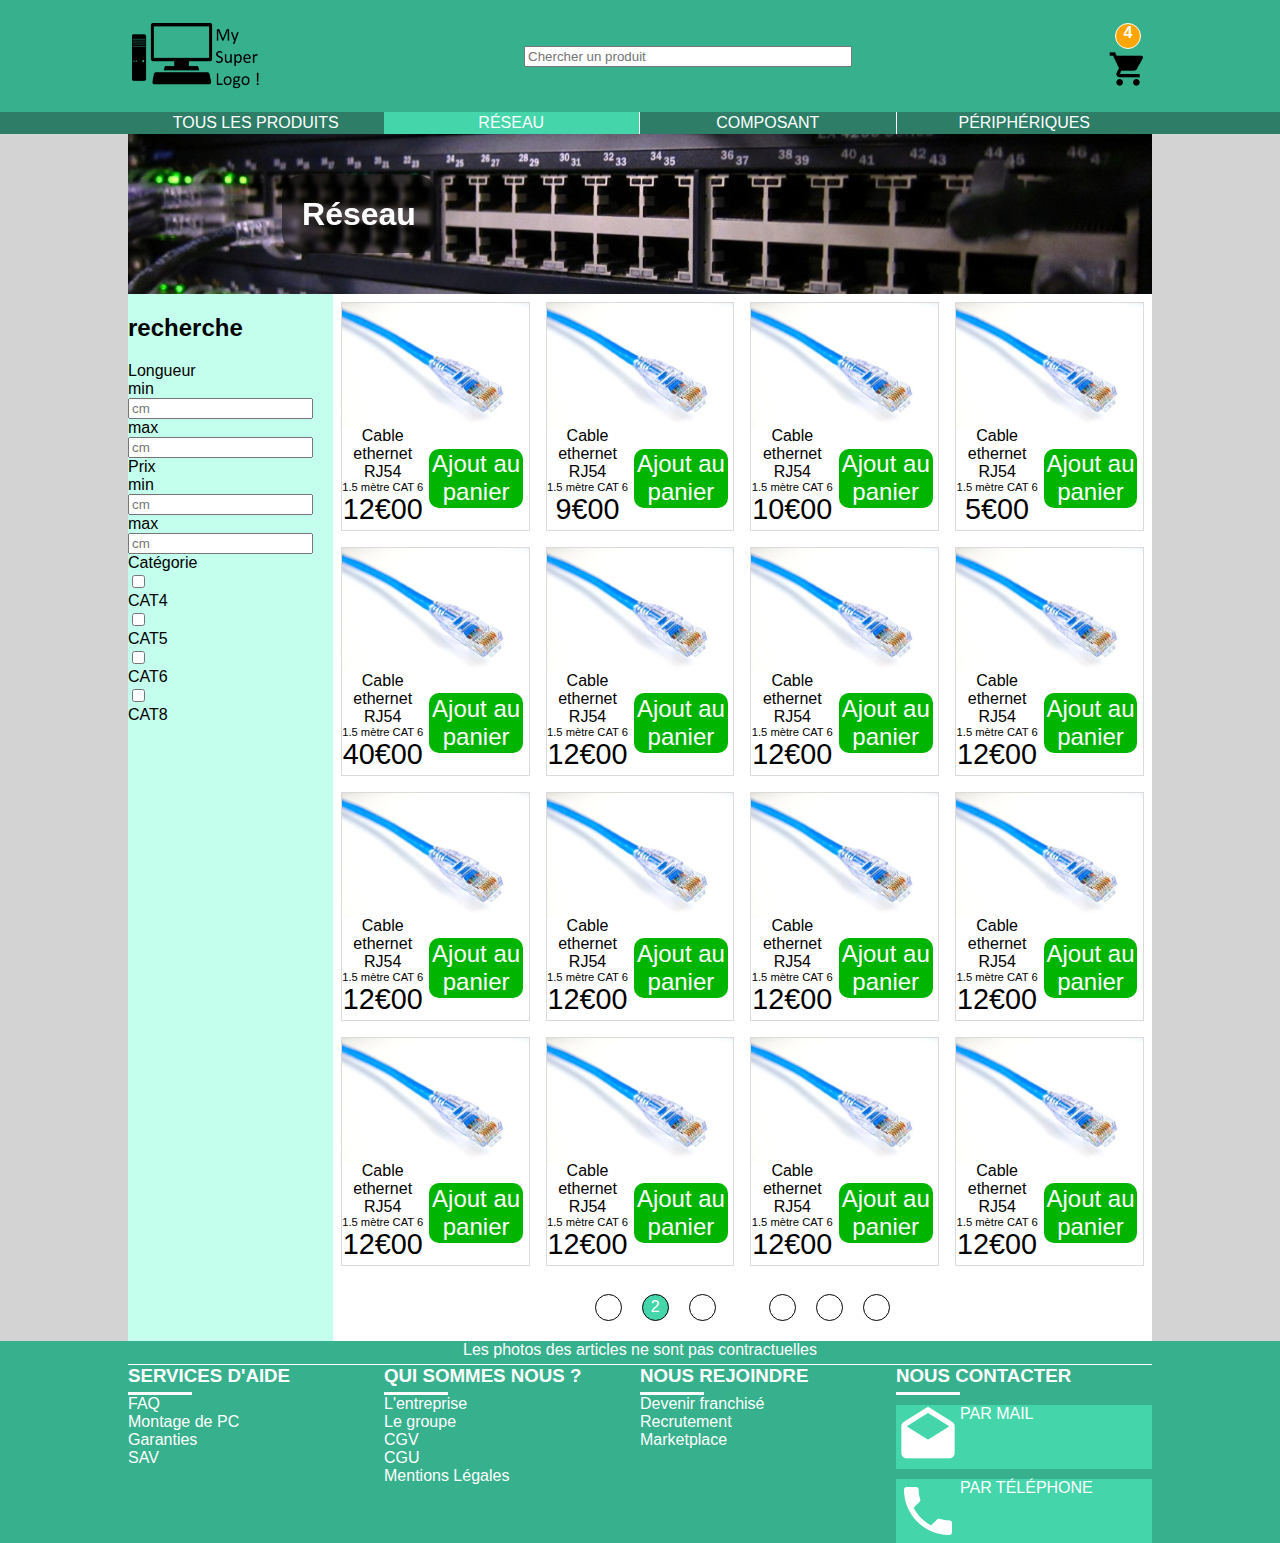
==== index.html @ 3518c0c9 "Rename page.html to index.html" ====
<!DOCTYPE html>
<html>
    <head>
        <meta charset="utf-8">
        <title>ahhhhhhhh</title>
        <link rel="stylesheet" href="main.css">
    </head>
    <body>
        <header>
            <img src="medias/images/myLogo.png" alt="le_logo" class="logo">
            <form>
                <input type="text" placeholder="Chercher un produit" class="recherche">
            </form>
            <section class="panier">
                <p class="nb_achat">4</p>
                <img src="medias/images/cart.png" alt="le_panier" class="img_panier">
            </section>
            
        </header>
        <nav>
            <ul>
                <li><a href="?">TOUS LES PRODUITS</a></li>
                <li id="active"><a href="#" >RÉSEAU</a></li>
                <li class="barre"><a href="?">COMPOSANT</a></li>
                <li><a href="?">PÉRIPHÉRIQUES</a></li>
            </ul>
        </nav>
        <section class="produit">
            <article class="presentation">
                <h1 class="titre">Réseau</h1>
            </article>
            <article class="principal">
                <section class="filtre">
                    <form>
                        <h2>recherche</h2>
                        <label for="longueur">Longueur</label>
                        <label for="longueurmin">min</label>
                        <input type="text" placeholder="cm">
                        <label for="longueurmax">max</label>
                        <input type="text" placeholder="cm">
                        <label for="Prix">Prix</label>
                        <label for="Prixmin">min</label>
                        <input type="text" placeholder="cm">
                        <label for="Prixmax">max</label>
                        <input type="text" placeholder="cm">
            
                        <label for="categorie">Catégorie</label>
                        <label for="CAT4"><input type="checkbox">CAT4</label>
                        <label for="CAT5"><input type="checkbox">CAT5</label>
                        <label for="CAT6"><input type="checkbox">CAT6</label>
                        <label for="CAT8"><input type="checkbox">CAT8</label>
                    </form> 
                </section>
                <section class="tableau">
                    <article class="row_article">
                        <section>
                            <article>
                                <img src="medias/images/ethernet.jpg" alt="cable">
                                
                            </article>
                            <article>
                                <section>
                                    <p class="nom">Cable ethernet RJ54</p>
                                    <p class="cara">1.5 mètre CAT 6</p>
                                    <p class="prix">12€00</p>
                                </section>
                                <button>Ajout au panier</button>
                            </article>
                        </section>
                        <section>
                            <article>
                                <img src="medias/images/ethernet.jpg" alt="cable">
                                
                            </article>
                            <article>
                                <section>
                                    <p class="nom">Cable ethernet RJ54</p>
                                    <p class="cara">1.5 mètre CAT 6</p>
                                    <p class="prix">9€00</p>
                                </section>
                                <button>Ajout au panier</button>
                            </article>
                        </section>
                        <section>
                            <article>
                                <img src="medias/images/ethernet.jpg" alt="cable">
                                
                            </article>
                            <article>
                                <section>
                                    <p class="nom">Cable ethernet RJ54</p>
                                    <p class="cara">1.5 mètre CAT 6</p>
                                    <p class="prix">10€00</p>
                                </section>
                                <button>Ajout au panier</button>
                            </article>
                        </section>
                        <section>
                            <article>
                                <img src="medias/images/ethernet.jpg" alt="cable">
                                
                            </article>
                            <article>
                                <section>
                                    <p class="nom">Cable ethernet RJ54</p>
                                    <p class="cara">1.5 mètre CAT 6</p>
                                    <p class="prix">5€00</p>
                                </section>
                                <button>Ajout au panier</button>
                            </article>
                        </section> 
                    </article>
                    <article class="row_article">
                        <section>
                            <article>
                                <img src="medias/images/ethernet.jpg" alt="cable">
                                
                            </article>
                            <article>
                                <section>
                                    <p class="nom">Cable ethernet RJ54</p>
                                    <p class="cara">1.5 mètre CAT 6</p>
                                    <p class="prix">40€00</p>
                                </section>
                                <button>Ajout au panier</button>
                            </article>
                        </section>
                        <section>
                            <article>
                                <img src="medias/images/ethernet.jpg" alt="cable">
                                
                            </article>
                            <article>
                                <section>
                                    <p class="nom">Cable ethernet RJ54</p>
                                    <p class="cara">1.5 mètre CAT 6</p>
                                    <p class="prix">12€00</p>
                                </section>
                                <button>Ajout au panier</button>
                            </article>
                        </section>
                        <section>
                            <article>
                                <img src="medias/images/ethernet.jpg" alt="cable">
                                
                            </article>
                            <article>
                                <section>
                                    <p class="nom">Cable ethernet RJ54</p>
                                    <p class="cara">1.5 mètre CAT 6</p>
                                    <p class="prix">12€00</p>
                                </section>
                                <button>Ajout au panier</button>
                            </article>
                        </section>
                        <section>
                            <article>
                                <img src="medias/images/ethernet.jpg" alt="cable">
                                
                            </article>
                            <article>
                                <section>
                                    <p class="nom">Cable ethernet RJ54</p>
                                    <p class="cara">1.5 mètre CAT 6</p>
                                    <p class="prix">12€00</p>
                                </section>
                                <button>Ajout au panier</button>
                            </article>
                        </section> 
                    </article>
                        <article class="row_article">
                            <section>
                                <article>
                                    <img src="medias/images/ethernet.jpg" alt="cable">
                                    
                                </article>
                                <article>
                                    <section>
                                        <p class="nom">Cable ethernet RJ54</p>
                                        <p class="cara">1.5 mètre CAT 6</p>
                                        <p class="prix">12€00</p>
                                    </section>
                                    <button>Ajout au panier</button>
                                </article>
                            </section>
                            <section>
                                <article>
                                    <img src="medias/images/ethernet.jpg" alt="cable">
                                    
                                </article>
                                <article>
                                    <section>
                                        <p class="nom">Cable ethernet RJ54</p>
                                        <p class="cara">1.5 mètre CAT 6</p>
                                        <p class="prix">12€00</p>
                                    </section>
                                    <button>Ajout au panier</button>
                                </article>
                            </section>
                            <section>
                                <article>
                                    <img src="medias/images/ethernet.jpg" alt="cable">
                                    
                                </article>
                                <article>
                                    <section>
                                        <p class="nom">Cable ethernet RJ54</p>
                                        <p class="cara">1.5 mètre CAT 6</p>
                                        <p class="prix">12€00</p>
                                    </section>
                                    <button>Ajout au panier</button>
                                </article>
                            </section>
                            <section>
                                <article>
                                    <img src="medias/images/ethernet.jpg" alt="cable">
                                    
                                </article>
                                <article>
                                    <section>
                                        <p class="nom">Cable ethernet RJ54</p>
                                        <p class="cara">1.5 mètre CAT 6</p>
                                        <p class="prix">12€00</p>
                                    </section>
                                    <button>Ajout au panier</button>
                                </article>
                            </section> 
                        </article>
                        <article class="row_article">
                            <section>
                                <article>
                                    <img src="medias/images/ethernet.jpg" alt="cable">
                                    
                                </article>
                                <article>
                                    <section>
                                        <p class="nom">Cable ethernet RJ54</p>
                                        <p class="cara">1.5 mètre CAT 6</p>
                                        <p class="prix">12€00</p>
                                    </section>
                                    <button>Ajout au panier</button>
                                </article>
                            </section>
                            <section>
                                <article>
                                    <img src="medias/images/ethernet.jpg" alt="cable">
                                    
                                </article>
                                <article>
                                    <section>
                                        <p class="nom">Cable ethernet RJ54</p>
                                        <p class="cara">1.5 mètre CAT 6</p>
                                        <p class="prix">12€00</p>
                                    </section>
                                    <button>Ajout au panier</button>
                                </article>
                            </section>
                            <section>
                                <article>
                                    <img src="medias/images/ethernet.jpg" alt="cable">
                                    
                                </article>
                                <article>
                                    <section>
                                        <p class="nom">Cable ethernet RJ54</p>
                                        <p class="cara">1.5 mètre CAT 6</p>
                                        <p class="prix">12€00</p>
                                    </section>
                                    <button>Ajout au panier</button>
                                </article>
                            </section>
                            <section>
                                <article>
                                    <img src="medias/images/ethernet.jpg" alt="cable">
                                    
                                </article>
                                <article>
                                    <section>
                                        <p class="nom">Cable ethernet RJ54</p>
                                        <p class="cara">1.5 mètre CAT 6</p>
                                        <p class="prix">12€00</p>
                                    </section>
                                    <button>Ajout au panier</button>
                                </article>
                            </section> 
                        </article>
                        <article class="page">
                            <section>
                                <a href="?">&lt;</a>
                                <a href="?" class="num">1</a>
                                <a href="?" id="active" class="num">2</a>
                                <a href="?" class="num">3</a>
                                <a href="?">...</a>
                                <a href="?" class="num">14</a>
                                <a href="?" class="num">15</a>
                                <a href="?" class="num">16</a>
                                <a href="?">&gt;</a>
                            </section>
                        </article>
                </section>
            </article>
        </section>
        <footer>
            <p>Les photos des articles ne sont pas contractuelles</p>
            <article class="footer">
                <section class="footer_nav">
                    <h3>SERVICES D'AIDE</h3>
                <article>
                   <p>FAQ</p>
                    <p>Montage de PC</p>
                    <p>Garanties</p>
                    <p>SAV</p>
                </article>
                </section>
                <section class="footer_nav">
                    <h3>QUI SOMMES NOUS ?</h3>
                <article>
                    <p>L'entreprise</p>
                    <p>Le groupe</p>
                    <p>CGV</p>
                    <p>CGU</p>
                    <p>Mentions Légales</p>
                
                </article>
                </section>
                <section class="footer_nav">
                    <h3>NOUS REJOINDRE</h3>
                <article>
                    <p>Devenir franchisé</p>
                    <p>Recrutement</p>
                    <p>Marketplace</p>
    
                </article>
                </section>
                <section class="footer_nav">
                    <h3>NOUS CONTACTER</h3>
                    <article class="contact">
                        <a href="mailto:!@gmail.com">
                            <section>
                                <img src="medias/images/email-open.png" alt="mail"><p>PAR MAIL</p>
                            </section></a>
                        <a href="tel:">
                            <section>
                                <img src="medias/images/phone.png" alt="tel"><p>PAR TÉLÉPHONE</p>
                            </section>
                        </a>
                    </article>
                </section>
            </article>
        </footer>
    </body>
        
</html>
---- main.css ----
body{
    background-color: #d3d3d3;
    margin: 0%;
    font-family: -apple-system, BlinkMacSystemFont, 'Segoe UI', Roboto, Oxygen, Ubuntu, Cantarell, 'Open Sans', 'Helvetica Neue', sans-serif;
}

header{
    background-color: #37b08d;
    display: flex;
    justify-content: space-around;
    align-items: center;
    height: 7em;
}

.logo{
    width: 10%;
}

.recherche{
    width: 100%;
}

form{
    width:25%;
}

.nb_achat{
    text-align: center;
    margin: 0;
    font-weight: bold;
    color: white;
    padding:0;
    height: 1.5em;
    width: 1.5em;
    border: 0.1em solid  white;
    border-radius: 50% ;
    background-color: #fea500;
}

.img_panier{
    width: 100%;
}

.panier{
    display: flex;
    align-items: center;
    flex-direction: column;
    width: 2.5em;
}

nav{
    width: 100%;
    background-color:#2e7d67 ;
    display: flex;
    justify-content: center;
}
nav > ul{
    width:80% ;
    background-color:#2e7d67 ;
    display: flex;
    justify-content:space-around;
    margin: 0;
    list-style: none;

}

ul{
    padding: 0;
}

ul li{
    padding: 0.2%;
    width:25%;
    text-align: center;
}
ul li a{
    text-decoration: none;
    color: white;
}
#active{
    background-color:#44d5aa;
    color: white;
}


.produit{
    margin-left: 10%;
    margin-right: 10%;
    background-color: white;
}

.presentation{
    background-image: url(medias/images/network.jpg);
    width: 100%;
    height:10em;
    display: flex;
    align-items: center;
    background-size: cover;
}

.titre{
    display: flex;
    background-color:rgba(0, 0, 0, 0.5);   
    backdrop-filter: blur(2px);
    color: white;
    font-size: 2em;
    margin: 0;
    margin-left: 15%;
    padding: 2%;
    border-radius: 20px;
}

.filtre{
    display: flex;
    align-items: flex-start;
    flex-direction: column;
    background-color: #c4ffed;
    width: 25%;
}

.principal{
    display: flex;
    justify-content: flex-start;
}

table{
    width: 100%;
}


footer{
    display: flex;
    flex-direction: column;
    background-color: #37b08d;
    padding-left: 10%;
    padding-right: 10%;
    color: white;
}

footer>p{
    display: flex;
    flex-direction: column;
    align-items: center;
}
footer>p::after{
    content: " ";
    display: inline-block;
    width: 100%;
    padding-top: 5px;
    border-bottom: 1px solid white;
}

.footer{
    display: flex;
    flex-direction: row;
    justify-content: space-around;
}

.footer_nav{
    display: flex;
    flex-direction: column;
    width: 25%;
}

.contact{
    display: flex;
    flex-direction: column;
    width: 100%;
}

.contact img{
    display: flex;
    flex-direction: row;
    width: 25%;
    
}

h3{
    margin: 0;
}

section.footer_nav > h3::after{
    content: " ";
    display: block;
    width: 25%;
    padding-top: 5px;
    border-bottom: 3px solid white;
}


.contact a{
    display: flex;
    flex-direction: row;
    align-items: center;
    margin-top: 10px;
}

button{
    background-color: #00b500;
    color: white;
    border: transparent;
    padding: 0;
    border-radius: 10px;
    font-size: 1.5em;
    padding: 1%;
    margin: 3%;
}

.tableau{
    width: 100%;
    display: flex;
    flex-direction: column;
}

.row_article{
    width: 100%;
    display: flex;
    flex-direction: row;
}

.row_article img{
    width: 100%;
}

article.row_article > section{
    border: 1px solid #dbdbda;
    margin: 0.5em;
}

p{
    margin: 0;
}

.prix{
    font-size: 1.8em;
    margin: 0px;
    margin-bottom: 5%;
}

article.row_article section{
    display: flex;
    flex-direction: column;
}

article.row_article section article{
    display: flex;
    flex-direction: row;
    text-align: center;
    justify-content: center;
    align-items: center;
}

article.row_article form{
    display: flex;
    justify-items: center;
    align-items: center;
}

.cara{
    font-size: 0.7em;
}

.nom{
    font-size: 1em;
}

.page{
    display: flex;
    justify-content: center;
    margin: 10px;
}

.page section{
    display: flex;
    flex-direction: row;
    justify-content: center;
    width: 50%;
}

.page section a{
    margin: 10px;
}

.num{
    display: flex;
    justify-content: center;
    align-items: center;
    border: 1px solid black;
    border-radius: 100px;
    height: 25px;
    width: 25px;
}

a:link{
    text-decoration: none;
    color: white;
}

.barre{
    border-right: 1px solid white;
    border-left: 1px solid white;
}

a section{
    display: flex;
    flex-direction: row;
    background-color: #44d5aa;
}
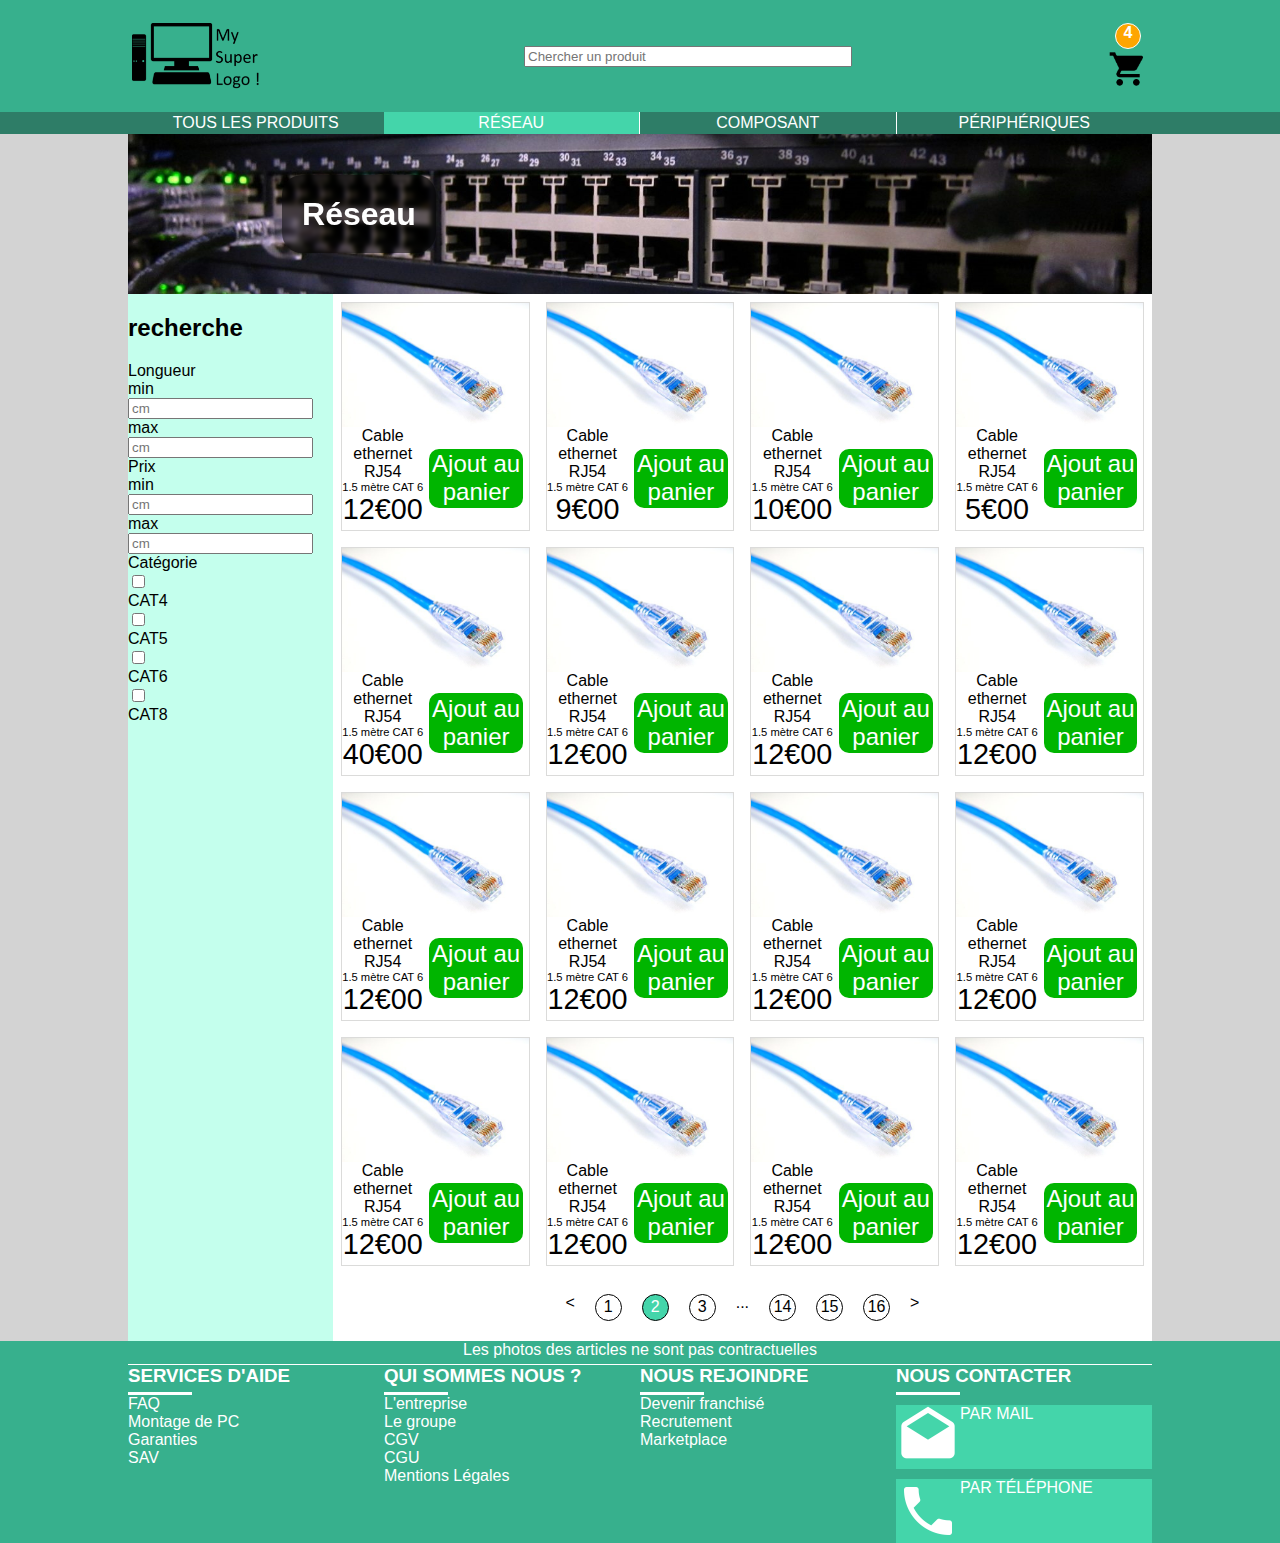
==== commit e8aa7ce5: "quatrième commit  changement de nom pour la page html et bonne couleur sur certain élément du text" ====
--- a/index.html
+++ b/index.html
@@ -350,4 +350,4 @@
         </footer>
     </body>
         
-</html>
+</html>--- a/main.css
+++ b/main.css
@@ -291,11 +291,6 @@
     width: 25px;
 }
 
-a:link{
-    text-decoration: none;
-    color: white;
-}
-
 .barre{
     border-right: 1px solid white;
     border-left: 1px solid white;
@@ -305,4 +300,22 @@
     display: flex;
     flex-direction: row;
     background-color: #44d5aa;
+}
+
+.contact{
+    color: white;
+    text-decoration: none;
+}
+
+.page a{
+    color: black;
+    text-decoration: none;
+}
+
+a{
+    text-decoration: none;
+}
+
+.footer_nav p{
+    color: white;
 }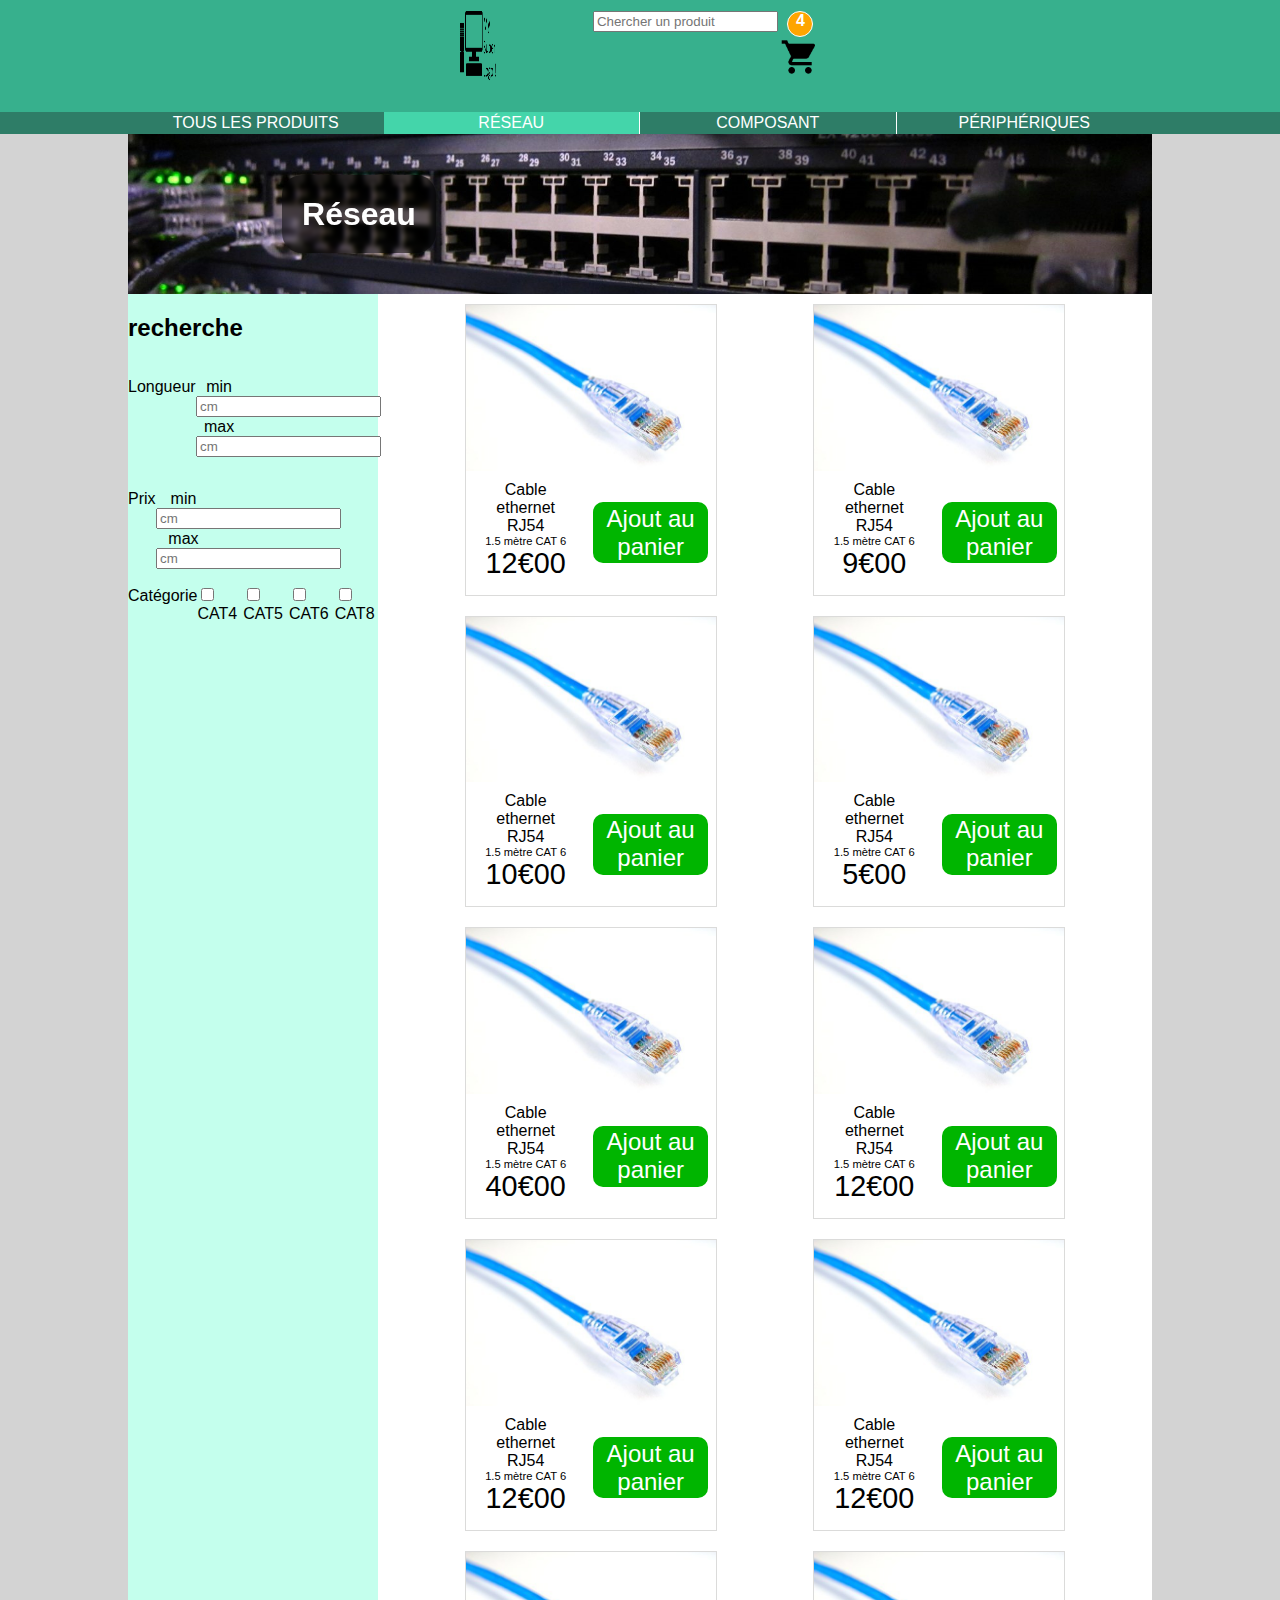
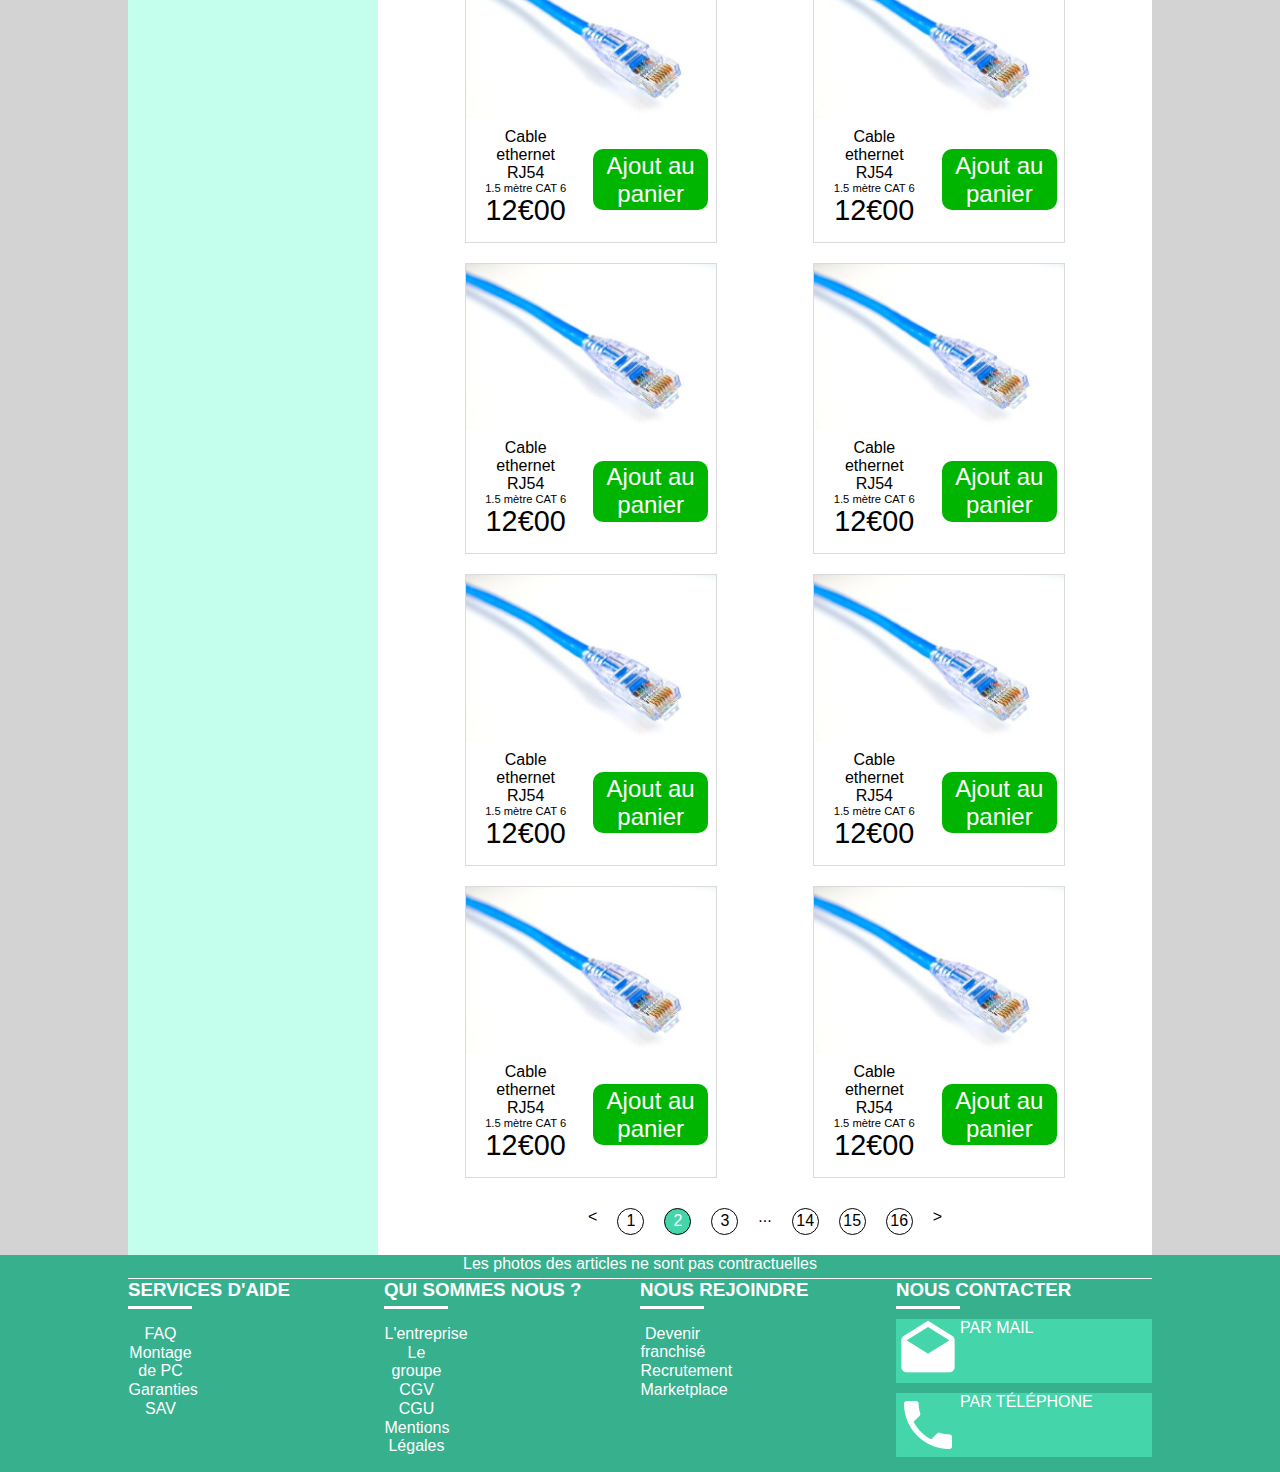
==== commit 7a1cde29: "add responsive" ====
--- a/index.html
+++ b/index.html
@@ -1,353 +1,377 @@
-<!DOCTYPE html>
-<html>
-    <head>
-        <meta charset="utf-8">
-        <title>ahhhhhhhh</title>
-        <link rel="stylesheet" href="main.css">
-    </head>
-    <body>
-        <header>
-            <img src="medias/images/myLogo.png" alt="le_logo" class="logo">
-            <form>
-                <input type="text" placeholder="Chercher un produit" class="recherche">
-            </form>
-            <section class="panier">
-                <p class="nb_achat">4</p>
-                <img src="medias/images/cart.png" alt="le_panier" class="img_panier">
-            </section>
-            
-        </header>
-        <nav>
-            <ul>
-                <li><a href="?">TOUS LES PRODUITS</a></li>
-                <li id="active"><a href="#" >RÉSEAU</a></li>
-                <li class="barre"><a href="?">COMPOSANT</a></li>
-                <li><a href="?">PÉRIPHÉRIQUES</a></li>
-            </ul>
-        </nav>
-        <section class="produit">
-            <article class="presentation">
-                <h1 class="titre">Réseau</h1>
-            </article>
-            <article class="principal">
-                <section class="filtre">
-                    <form>
-                        <h2>recherche</h2>
-                        <label for="longueur">Longueur</label>
-                        <label for="longueurmin">min</label>
-                        <input type="text" placeholder="cm">
-                        <label for="longueurmax">max</label>
-                        <input type="text" placeholder="cm">
-                        <label for="Prix">Prix</label>
-                        <label for="Prixmin">min</label>
-                        <input type="text" placeholder="cm">
-                        <label for="Prixmax">max</label>
-                        <input type="text" placeholder="cm">
-            
-                        <label for="categorie">Catégorie</label>
-                        <label for="CAT4"><input type="checkbox">CAT4</label>
-                        <label for="CAT5"><input type="checkbox">CAT5</label>
-                        <label for="CAT6"><input type="checkbox">CAT6</label>
-                        <label for="CAT8"><input type="checkbox">CAT8</label>
-                    </form> 
-                </section>
-                <section class="tableau">
-                    <article class="row_article">
-                        <section>
-                            <article>
-                                <img src="medias/images/ethernet.jpg" alt="cable">
-                                
-                            </article>
-                            <article>
-                                <section>
-                                    <p class="nom">Cable ethernet RJ54</p>
-                                    <p class="cara">1.5 mètre CAT 6</p>
-                                    <p class="prix">12€00</p>
-                                </section>
-                                <button>Ajout au panier</button>
-                            </article>
-                        </section>
-                        <section>
-                            <article>
-                                <img src="medias/images/ethernet.jpg" alt="cable">
-                                
-                            </article>
-                            <article>
-                                <section>
-                                    <p class="nom">Cable ethernet RJ54</p>
-                                    <p class="cara">1.5 mètre CAT 6</p>
-                                    <p class="prix">9€00</p>
-                                </section>
-                                <button>Ajout au panier</button>
-                            </article>
-                        </section>
-                        <section>
-                            <article>
-                                <img src="medias/images/ethernet.jpg" alt="cable">
-                                
-                            </article>
-                            <article>
-                                <section>
-                                    <p class="nom">Cable ethernet RJ54</p>
-                                    <p class="cara">1.5 mètre CAT 6</p>
-                                    <p class="prix">10€00</p>
-                                </section>
-                                <button>Ajout au panier</button>
-                            </article>
-                        </section>
-                        <section>
-                            <article>
-                                <img src="medias/images/ethernet.jpg" alt="cable">
-                                
-                            </article>
-                            <article>
-                                <section>
-                                    <p class="nom">Cable ethernet RJ54</p>
-                                    <p class="cara">1.5 mètre CAT 6</p>
-                                    <p class="prix">5€00</p>
-                                </section>
-                                <button>Ajout au panier</button>
-                            </article>
-                        </section> 
-                    </article>
-                    <article class="row_article">
-                        <section>
-                            <article>
-                                <img src="medias/images/ethernet.jpg" alt="cable">
-                                
-                            </article>
-                            <article>
-                                <section>
-                                    <p class="nom">Cable ethernet RJ54</p>
-                                    <p class="cara">1.5 mètre CAT 6</p>
-                                    <p class="prix">40€00</p>
-                                </section>
-                                <button>Ajout au panier</button>
-                            </article>
-                        </section>
-                        <section>
-                            <article>
-                                <img src="medias/images/ethernet.jpg" alt="cable">
-                                
-                            </article>
-                            <article>
-                                <section>
-                                    <p class="nom">Cable ethernet RJ54</p>
-                                    <p class="cara">1.5 mètre CAT 6</p>
-                                    <p class="prix">12€00</p>
-                                </section>
-                                <button>Ajout au panier</button>
-                            </article>
-                        </section>
-                        <section>
-                            <article>
-                                <img src="medias/images/ethernet.jpg" alt="cable">
-                                
-                            </article>
-                            <article>
-                                <section>
-                                    <p class="nom">Cable ethernet RJ54</p>
-                                    <p class="cara">1.5 mètre CAT 6</p>
-                                    <p class="prix">12€00</p>
-                                </section>
-                                <button>Ajout au panier</button>
-                            </article>
-                        </section>
-                        <section>
-                            <article>
-                                <img src="medias/images/ethernet.jpg" alt="cable">
-                                
-                            </article>
-                            <article>
-                                <section>
-                                    <p class="nom">Cable ethernet RJ54</p>
-                                    <p class="cara">1.5 mètre CAT 6</p>
-                                    <p class="prix">12€00</p>
-                                </section>
-                                <button>Ajout au panier</button>
-                            </article>
-                        </section> 
-                    </article>
-                        <article class="row_article">
-                            <section>
-                                <article>
-                                    <img src="medias/images/ethernet.jpg" alt="cable">
-                                    
-                                </article>
-                                <article>
-                                    <section>
-                                        <p class="nom">Cable ethernet RJ54</p>
-                                        <p class="cara">1.5 mètre CAT 6</p>
-                                        <p class="prix">12€00</p>
-                                    </section>
-                                    <button>Ajout au panier</button>
-                                </article>
-                            </section>
-                            <section>
-                                <article>
-                                    <img src="medias/images/ethernet.jpg" alt="cable">
-                                    
-                                </article>
-                                <article>
-                                    <section>
-                                        <p class="nom">Cable ethernet RJ54</p>
-                                        <p class="cara">1.5 mètre CAT 6</p>
-                                        <p class="prix">12€00</p>
-                                    </section>
-                                    <button>Ajout au panier</button>
-                                </article>
-                            </section>
-                            <section>
-                                <article>
-                                    <img src="medias/images/ethernet.jpg" alt="cable">
-                                    
-                                </article>
-                                <article>
-                                    <section>
-                                        <p class="nom">Cable ethernet RJ54</p>
-                                        <p class="cara">1.5 mètre CAT 6</p>
-                                        <p class="prix">12€00</p>
-                                    </section>
-                                    <button>Ajout au panier</button>
-                                </article>
-                            </section>
-                            <section>
-                                <article>
-                                    <img src="medias/images/ethernet.jpg" alt="cable">
-                                    
-                                </article>
-                                <article>
-                                    <section>
-                                        <p class="nom">Cable ethernet RJ54</p>
-                                        <p class="cara">1.5 mètre CAT 6</p>
-                                        <p class="prix">12€00</p>
-                                    </section>
-                                    <button>Ajout au panier</button>
-                                </article>
-                            </section> 
-                        </article>
-                        <article class="row_article">
-                            <section>
-                                <article>
-                                    <img src="medias/images/ethernet.jpg" alt="cable">
-                                    
-                                </article>
-                                <article>
-                                    <section>
-                                        <p class="nom">Cable ethernet RJ54</p>
-                                        <p class="cara">1.5 mètre CAT 6</p>
-                                        <p class="prix">12€00</p>
-                                    </section>
-                                    <button>Ajout au panier</button>
-                                </article>
-                            </section>
-                            <section>
-                                <article>
-                                    <img src="medias/images/ethernet.jpg" alt="cable">
-                                    
-                                </article>
-                                <article>
-                                    <section>
-                                        <p class="nom">Cable ethernet RJ54</p>
-                                        <p class="cara">1.5 mètre CAT 6</p>
-                                        <p class="prix">12€00</p>
-                                    </section>
-                                    <button>Ajout au panier</button>
-                                </article>
-                            </section>
-                            <section>
-                                <article>
-                                    <img src="medias/images/ethernet.jpg" alt="cable">
-                                    
-                                </article>
-                                <article>
-                                    <section>
-                                        <p class="nom">Cable ethernet RJ54</p>
-                                        <p class="cara">1.5 mètre CAT 6</p>
-                                        <p class="prix">12€00</p>
-                                    </section>
-                                    <button>Ajout au panier</button>
-                                </article>
-                            </section>
-                            <section>
-                                <article>
-                                    <img src="medias/images/ethernet.jpg" alt="cable">
-                                    
-                                </article>
-                                <article>
-                                    <section>
-                                        <p class="nom">Cable ethernet RJ54</p>
-                                        <p class="cara">1.5 mètre CAT 6</p>
-                                        <p class="prix">12€00</p>
-                                    </section>
-                                    <button>Ajout au panier</button>
-                                </article>
-                            </section> 
-                        </article>
-                        <article class="page">
-                            <section>
-                                <a href="?">&lt;</a>
-                                <a href="?" class="num">1</a>
-                                <a href="?" id="active" class="num">2</a>
-                                <a href="?" class="num">3</a>
-                                <a href="?">...</a>
-                                <a href="?" class="num">14</a>
-                                <a href="?" class="num">15</a>
-                                <a href="?" class="num">16</a>
-                                <a href="?">&gt;</a>
-                            </section>
-                        </article>
-                </section>
-            </article>
-        </section>
-        <footer>
-            <p>Les photos des articles ne sont pas contractuelles</p>
-            <article class="footer">
-                <section class="footer_nav">
-                    <h3>SERVICES D'AIDE</h3>
-                <article>
-                   <p>FAQ</p>
-                    <p>Montage de PC</p>
-                    <p>Garanties</p>
-                    <p>SAV</p>
-                </article>
-                </section>
-                <section class="footer_nav">
-                    <h3>QUI SOMMES NOUS ?</h3>
-                <article>
-                    <p>L'entreprise</p>
-                    <p>Le groupe</p>
-                    <p>CGV</p>
-                    <p>CGU</p>
-                    <p>Mentions Légales</p>
-                
-                </article>
-                </section>
-                <section class="footer_nav">
-                    <h3>NOUS REJOINDRE</h3>
-                <article>
-                    <p>Devenir franchisé</p>
-                    <p>Recrutement</p>
-                    <p>Marketplace</p>
-    
-                </article>
-                </section>
-                <section class="footer_nav">
-                    <h3>NOUS CONTACTER</h3>
-                    <article class="contact">
-                        <a href="mailto:!@gmail.com">
-                            <section>
-                                <img src="medias/images/email-open.png" alt="mail"><p>PAR MAIL</p>
-                            </section></a>
-                        <a href="tel:">
-                            <section>
-                                <img src="medias/images/phone.png" alt="tel"><p>PAR TÉLÉPHONE</p>
-                            </section>
-                        </a>
-                    </article>
-                </section>
-            </article>
-        </footer>
-    </body>
-        
-</html>+<!DOCTYPE html>
+<html>
+    <head>
+        <meta charset="utf-8">
+        <title>ahhhhhhhh</title>
+        <link rel="stylesheet" href="main.css">
+        <link rel="stylesheet" href="gamer.css">
+    </head>
+    <body>
+        <header>
+            <section class="header_PC">
+                <img src="medias/images/menu.png" alt="menu_burger" class="menu">
+                <img src="medias/images/myLogo.png" alt="le_logo" class="logo">
+                <form class="recherche_PC">
+                    <input type="text" placeholder="Chercher un produit" class="bar_recherche">
+                </form>
+                <section class="panier">
+                    <span class="nb_achat">4</span>
+                <a href="#"><img src="medias/images/cart.png" alt="le_panier" class="img_panier"></a> 
+                </section>
+            </section>
+            <section class="header_tel">
+                <form class="recherche_tel">
+                    <input type="text" placeholder="Chercher un produit" class="bar_recherche">
+                </form>
+            </section>
+            
+            
+        </header>
+        <nav>
+            <ul>
+                <li><a href="?">TOUS LES PRODUITS</a></li>
+                <li id="active"><a href="#" >RÉSEAU</a></li>
+                <li class="barre"><a href="?">COMPOSANT</a></li>
+                <li><a href="?">PÉRIPHÉRIQUES</a></li>
+            </ul>
+        </nav>
+        <section class="produit">
+            <article class="presentation">
+                <h1 class="titre">Réseau</h1>
+            </article>
+            <section class="principal">
+                <aside class="filtre">
+                    <form>
+                        <h2>recherche</h2>
+                        <section>
+                        <label for="longueur">Longueur</label>
+                        <ul>
+                            <li><label for="longueurmin">min</label>                           
+                                <input type="text" placeholder="cm">
+                            </li>
+                            <li>
+                                    <label for="longueurmax">max</label>
+                                    <input type="text" placeholder="cm">
+                            </li>
+                        </ul>
+                        
+                        
+                        </section>
+                        <section>
+                            <label for="Prix">Prix</label>
+                            <ul>
+                                <li>
+                                    <label for="Prixmin">min</label>
+                                    <input type="text" placeholder="cm">
+                                </li>
+                                <li>
+                                    <label for="Prixmax">max</label>
+                                    <input type="text" placeholder="cm">
+                                </li>
+                            </ul>
+                            
+                            
+                        </section>
+                        <section>
+                            <label for="categorie">Catégorie</label>
+                            <label for="CAT4"><input type="checkbox">CAT4</label>
+                            <label for="CAT5"><input type="checkbox">CAT5</label>
+                            <label for="CAT6"><input type="checkbox">CAT6</label>
+                            <label for="CAT8"><input type="checkbox">CAT8</label>
+                        </section>
+                    </form> 
+                </aside>
+                <section class="tableau">
+                    <article class="row_article">
+                        <section>
+                            <article>
+                                <img src="medias/images/ethernet.jpg" alt="cable">
+                            </article>
+                            <article>
+                                <section>
+                                    <p class="nom">Cable ethernet RJ54</p>
+                                    <p class="cara">1.5 mètre CAT 6</p>
+                                    <p class="prix">12€00</p>
+                                </section>
+                                <button>Ajout au panier</button>
+                            </article>
+                        </section>
+                        <section>
+                            <article>
+                                <img src="medias/images/ethernet.jpg" alt="cable">
+                                
+                            </article>
+                            <article>
+                                <section>
+                                    <p class="nom">Cable ethernet RJ54</p>
+                                    <p class="cara">1.5 mètre CAT 6</p>
+                                    <p class="prix">9€00</p>
+                                </section>
+                                <button>Ajout au panier</button>
+                            </article>
+                        </section>
+                        <section>
+                            <article>
+                                <img src="medias/images/ethernet.jpg" alt="cable">
+                                
+                            </article>
+                            <article>
+                                <section>
+                                    <p class="nom">Cable ethernet RJ54</p>
+                                    <p class="cara">1.5 mètre CAT 6</p>
+                                    <p class="prix">10€00</p>
+                                </section>
+                                <button>Ajout au panier</button>
+                            </article>
+                        </section>
+                        <section>
+                            <article>
+                                <img src="medias/images/ethernet.jpg" alt="cable">
+                                
+                            </article>
+                            <article>
+                                <section>
+                                    <p class="nom">Cable ethernet RJ54</p>
+                                    <p class="cara">1.5 mètre CAT 6</p>
+                                    <p class="prix">5€00</p>
+                                </section>
+                                <button>Ajout au panier</button>
+                            </article>
+                        </section> 
+
+                        <section>
+                            <article>
+                                <img src="medias/images/ethernet.jpg" alt="cable">
+                                
+                            </article>
+                            <article>
+                                <section>
+                                    <p class="nom">Cable ethernet RJ54</p>
+                                    <p class="cara">1.5 mètre CAT 6</p>
+                                    <p class="prix">40€00</p>
+                                </section>
+                                <button>Ajout au panier</button>
+                            </article>
+                        </section>
+                        <section>
+                            <article>
+                                <img src="medias/images/ethernet.jpg" alt="cable">
+                                
+                            </article>
+                            <article>
+                                <section>
+                                    <p class="nom">Cable ethernet RJ54</p>
+                                    <p class="cara">1.5 mètre CAT 6</p>
+                                    <p class="prix">12€00</p>
+                                </section>
+                                <button>Ajout au panier</button>
+                            </article>
+                        </section>
+                        <section>
+                            <article>
+                                <img src="medias/images/ethernet.jpg" alt="cable">
+                                
+                            </article>
+                            <article>
+                                <section>
+                                    <p class="nom">Cable ethernet RJ54</p>
+                                    <p class="cara">1.5 mètre CAT 6</p>
+                                    <p class="prix">12€00</p>
+                                </section>
+                                <button>Ajout au panier</button>
+                            </article>
+                        </section>
+                        <section>
+                            <article>
+                                <img src="medias/images/ethernet.jpg" alt="cable">
+                                
+                            </article>
+                            <article>
+                                <section>
+                                    <p class="nom">Cable ethernet RJ54</p>
+                                    <p class="cara">1.5 mètre CAT 6</p>
+                                    <p class="prix">12€00</p>
+                                </section>
+                                <button>Ajout au panier</button>
+                            </article>
+                        </section> 
+                            <section>
+                                <article>
+                                    <img src="medias/images/ethernet.jpg" alt="cable">
+                                    
+                                </article>
+                                <article>
+                                    <section>
+                                        <p class="nom">Cable ethernet RJ54</p>
+                                        <p class="cara">1.5 mètre CAT 6</p>
+                                        <p class="prix">12€00</p>
+                                    </section>
+                                    <button>Ajout au panier</button>
+                                </article>
+                            </section>
+                            <section>
+                                <article>
+                                    <img src="medias/images/ethernet.jpg" alt="cable">
+                                    
+                                </article>
+                                <article>
+                                    <section>
+                                        <p class="nom">Cable ethernet RJ54</p>
+                                        <p class="cara">1.5 mètre CAT 6</p>
+                                        <p class="prix">12€00</p>
+                                    </section>
+                                    <button>Ajout au panier</button>
+                                </article>
+                            </section>
+                            <section>
+                                <article>
+                                    <img src="medias/images/ethernet.jpg" alt="cable">
+                                    
+                                </article>
+                                <article>
+                                    <section>
+                                        <p class="nom">Cable ethernet RJ54</p>
+                                        <p class="cara">1.5 mètre CAT 6</p>
+                                        <p class="prix">12€00</p>
+                                    </section>
+                                    <button>Ajout au panier</button>
+                                </article>
+                            </section>
+                            <section>
+                                <article>
+                                    <img src="medias/images/ethernet.jpg" alt="cable">
+                                    
+                                </article>
+                                <article>
+                                    <section>
+                                        <p class="nom">Cable ethernet RJ54</p>
+                                        <p class="cara">1.5 mètre CAT 6</p>
+                                        <p class="prix">12€00</p>
+                                    </section>
+                                    <button>Ajout au panier</button>
+                                </article>
+                            </section> 
+                            <section>
+                                <article>
+                                    <img src="medias/images/ethernet.jpg" alt="cable">
+                                    
+                                </article>
+                                <article>
+                                    <section>
+                                        <p class="nom">Cable ethernet RJ54</p>
+                                        <p class="cara">1.5 mètre CAT 6</p>
+                                        <p class="prix">12€00</p>
+                                    </section>
+                                    <button>Ajout au panier</button>
+                                </article>
+                            </section>
+                            <section>
+                                <article>
+                                    <img src="medias/images/ethernet.jpg" alt="cable">
+                                    
+                                </article>
+                                <article>
+                                    <section>
+                                        <p class="nom">Cable ethernet RJ54</p>
+                                        <p class="cara">1.5 mètre CAT 6</p>
+                                        <p class="prix">12€00</p>
+                                    </section>
+                                    <button>Ajout au panier</button>
+                                </article>
+                            </section>
+                            <section>
+                                <article>
+                                    <img src="medias/images/ethernet.jpg" alt="cable">
+                                    
+                                </article>
+                                <article>
+                                    <section>
+                                        <p class="nom">Cable ethernet RJ54</p>
+                                        <p class="cara">1.5 mètre CAT 6</p>
+                                        <p class="prix">12€00</p>
+                                    </section>
+                                    <button>Ajout au panier</button>
+                                </article>
+                            </section>
+                            <section>
+                                <article>
+                                    <img src="medias/images/ethernet.jpg" alt="cable">
+                                    
+                                </article>
+                                <article>
+                                    <section>
+                                        <p class="nom">Cable ethernet RJ54</p>
+                                        <p class="cara">1.5 mètre CAT 6</p>
+                                        <p class="prix">12€00</p>
+                                    </section>
+                                    <button>Ajout au panier</button>
+                                </article>
+                                
+                            </section>
+                    </article>
+                            <article class="page">
+                                <section>
+                                    <a href="?">&lt;</a>
+                                    <a href="?" class="num">1</a>
+                                    <a href="?" id="active" class="num">2</a>
+                                    <a href="?" class="num">3</a>
+                                    <a href="?">...</a>
+                                    <a href="?" class="num">14</a>
+                                    <a href="?" class="num">15</a>
+                                    <a href="?" class="num">16</a>
+                                    <a href="?">&gt;</a>
+                                </section>
+                            </article>
+                        </section> 
+            </section>
+        </section>
+        <footer>
+            <p>Les photos des articles ne sont pas contractuelles</p>
+            <section class="footer">
+                <section class="footer_nav">
+                    <h3>SERVICES D'AIDE</h3>
+                <ul>
+                   <li>FAQ</li>
+                    <li>Montage de PC</li>
+                    <li>Garanties</li>
+                    <li>SAV</li>
+                </ul>
+                </section>
+                <section class="footer_nav">
+                    <h3>QUI SOMMES NOUS ?</h3>
+                
+                    <ul>
+                    <li>L'entreprise</li>
+                    <li>Le groupe</li>
+                    <li>CGV</li>
+                    <li>CGU</li>
+                    <li>Mentions Légales</li>
+                </ul>
+                </section>
+                <section class="footer_nav">
+                    <h3>NOUS REJOINDRE</h3>
+                <ul>
+                    <li>Devenir franchisé</li>
+                    <li>Recrutement</li>
+                    <li>Marketplace</li>
+                </ul>
+                </section>
+                <section class="footer_nav">
+                    <h3>NOUS CONTACTER</h3>
+                    <article class="contact">
+                        <a href="mailto:!@gmail.com">
+                            <section>
+                                <img src="medias/images/email-open.png" alt="mail"><p>PAR MAIL</p>
+                            </section></a>
+                        <a href="tel:">
+                            <section>
+                                <img src="medias/images/phone.png" alt="tel"><p>PAR TÉLÉPHONE</p>
+                            </section>
+                        </a>
+                    </article>
+                </section>
+            </section>
+        </footer>
+    </body>
+        
+</html>
--- a/main.css
+++ b/main.css
@@ -1,321 +1,355 @@
-body{
-    background-color: #d3d3d3;
-    margin: 0%;
-    font-family: -apple-system, BlinkMacSystemFont, 'Segoe UI', Roboto, Oxygen, Ubuntu, Cantarell, 'Open Sans', 'Helvetica Neue', sans-serif;
-}
-
-header{
-    background-color: #37b08d;
-    display: flex;
-    justify-content: space-around;
-    align-items: center;
-    height: 7em;
-}
-
-.logo{
-    width: 10%;
-}
-
-.recherche{
-    width: 100%;
-}
-
-form{
-    width:25%;
-}
-
-.nb_achat{
-    text-align: center;
-    margin: 0;
-    font-weight: bold;
-    color: white;
-    padding:0;
-    height: 1.5em;
-    width: 1.5em;
-    border: 0.1em solid  white;
-    border-radius: 50% ;
-    background-color: #fea500;
-}
-
-.img_panier{
-    width: 100%;
-}
-
-.panier{
-    display: flex;
-    align-items: center;
-    flex-direction: column;
-    width: 2.5em;
-}
-
-nav{
-    width: 100%;
-    background-color:#2e7d67 ;
-    display: flex;
-    justify-content: center;
-}
-nav > ul{
-    width:80% ;
-    background-color:#2e7d67 ;
-    display: flex;
-    justify-content:space-around;
-    margin: 0;
-    list-style: none;
-
-}
-
-ul{
-    padding: 0;
-}
-
-ul li{
-    padding: 0.2%;
-    width:25%;
-    text-align: center;
-}
-ul li a{
-    text-decoration: none;
-    color: white;
-}
-#active{
-    background-color:#44d5aa;
-    color: white;
-}
-
-
-.produit{
-    margin-left: 10%;
-    margin-right: 10%;
-    background-color: white;
-}
-
-.presentation{
-    background-image: url(medias/images/network.jpg);
-    width: 100%;
-    height:10em;
-    display: flex;
-    align-items: center;
-    background-size: cover;
-}
-
-.titre{
-    display: flex;
-    background-color:rgba(0, 0, 0, 0.5);   
-    backdrop-filter: blur(2px);
-    color: white;
-    font-size: 2em;
-    margin: 0;
-    margin-left: 15%;
-    padding: 2%;
-    border-radius: 20px;
-}
-
-.filtre{
-    display: flex;
-    align-items: flex-start;
-    flex-direction: column;
-    background-color: #c4ffed;
-    width: 25%;
-}
-
-.principal{
-    display: flex;
-    justify-content: flex-start;
-}
-
-table{
-    width: 100%;
-}
-
-
-footer{
-    display: flex;
-    flex-direction: column;
-    background-color: #37b08d;
-    padding-left: 10%;
-    padding-right: 10%;
-    color: white;
-}
-
-footer>p{
-    display: flex;
-    flex-direction: column;
-    align-items: center;
-}
-footer>p::after{
-    content: " ";
-    display: inline-block;
-    width: 100%;
-    padding-top: 5px;
-    border-bottom: 1px solid white;
-}
-
-.footer{
-    display: flex;
-    flex-direction: row;
-    justify-content: space-around;
-}
-
-.footer_nav{
-    display: flex;
-    flex-direction: column;
-    width: 25%;
-}
-
-.contact{
-    display: flex;
-    flex-direction: column;
-    width: 100%;
-}
-
-.contact img{
-    display: flex;
-    flex-direction: row;
-    width: 25%;
-    
-}
-
-h3{
-    margin: 0;
-}
-
-section.footer_nav > h3::after{
-    content: " ";
-    display: block;
-    width: 25%;
-    padding-top: 5px;
-    border-bottom: 3px solid white;
-}
-
-
-.contact a{
-    display: flex;
-    flex-direction: row;
-    align-items: center;
-    margin-top: 10px;
-}
-
-button{
-    background-color: #00b500;
-    color: white;
-    border: transparent;
-    padding: 0;
-    border-radius: 10px;
-    font-size: 1.5em;
-    padding: 1%;
-    margin: 3%;
-}
-
-.tableau{
-    width: 100%;
-    display: flex;
-    flex-direction: column;
-}
-
-.row_article{
-    width: 100%;
-    display: flex;
-    flex-direction: row;
-}
-
-.row_article img{
-    width: 100%;
-}
-
-article.row_article > section{
-    border: 1px solid #dbdbda;
-    margin: 0.5em;
-}
-
-p{
-    margin: 0;
-}
-
-.prix{
-    font-size: 1.8em;
-    margin: 0px;
-    margin-bottom: 5%;
-}
-
-article.row_article section{
-    display: flex;
-    flex-direction: column;
-}
-
-article.row_article section article{
-    display: flex;
-    flex-direction: row;
-    text-align: center;
-    justify-content: center;
-    align-items: center;
-}
-
-article.row_article form{
-    display: flex;
-    justify-items: center;
-    align-items: center;
-}
-
-.cara{
-    font-size: 0.7em;
-}
-
-.nom{
-    font-size: 1em;
-}
-
-.page{
-    display: flex;
-    justify-content: center;
-    margin: 10px;
-}
-
-.page section{
-    display: flex;
-    flex-direction: row;
-    justify-content: center;
-    width: 50%;
-}
-
-.page section a{
-    margin: 10px;
-}
-
-.num{
-    display: flex;
-    justify-content: center;
-    align-items: center;
-    border: 1px solid black;
-    border-radius: 100px;
-    height: 25px;
-    width: 25px;
-}
-
-.barre{
-    border-right: 1px solid white;
-    border-left: 1px solid white;
-}
-
-a section{
-    display: flex;
-    flex-direction: row;
-    background-color: #44d5aa;
-}
-
-.contact{
-    color: white;
-    text-decoration: none;
-}
-
-.page a{
-    color: black;
-    text-decoration: none;
-}
-
-a{
-    text-decoration: none;
-}
-
-.footer_nav p{
-    color: white;
-}+body{
+    background-color: #d3d3d3;
+    margin: 0%;
+    font-family: -apple-system, BlinkMacSystemFont, 'Segoe UI', Roboto, Oxygen, Ubuntu, Cantarell, 'Open Sans', 'Helvetica Neue', sans-serif;
+}
+
+button{
+    cursor: pointer;
+}
+
+header{
+    background-color: #37b08d;
+    display: flex;
+    flex-direction: column;
+    justify-content: space-around;
+    align-items: center;
+    height: 7em;
+}
+.header_PC{
+    display: flex;
+    flex-direction: row;
+    margin-left: 10%;
+    margin-right: 10%;
+    justify-content: space-between;
+}
+.menu{
+    display: none;
+    width: 10%;
+    background-color: #44d5aa;
+    cursor: pointer;
+}
+
+.logo{
+    width: 10%;
+}
+
+.recherche{
+    width: 100%;
+}
+
+.recherche_PC{
+    width:25%;
+}
+
+.nb_achat{
+    text-align: center;
+    margin: 0;
+    font-weight: bold;
+    color: white;
+    padding:0;
+    height: 1.5em;
+    width: 1.5em;
+    border: 0.1em solid  white;
+    border-radius: 50% ;
+    background-color: #fea500;
+}
+
+.img_panier{
+    width: 100%;
+}
+
+.panier{
+    display: flex;
+    align-items: center;
+    flex-direction: column;
+    width: 2.5em;
+}
+
+.recherche_tel{
+    display: none;
+}
+
+nav{
+    width: 100%;
+    background-color:#2e7d67 ;
+    display: flex;
+    justify-content: center;
+}
+nav > ul{
+    width:80% ;
+    background-color:#2e7d67 ;
+    display: flex;
+    justify-content:space-around;
+    margin: 0;
+    list-style: none;
+
+}
+
+ul{
+    padding: 0;
+    list-style: none;
+}
+
+ul li{
+    padding: 0.2%;
+    width:25%;
+    text-align: center;
+}
+ul li a{
+    text-decoration: none;
+    color: white;
+}
+#active{
+    background-color:#44d5aa;
+    color: white;
+}
+
+
+.produit{
+    margin-left: 10%;
+    margin-right: 10%;
+    background-color: white;
+}
+
+.presentation{
+    background-image: url(medias/images/network.jpg);
+    width: 100%;
+    height:10em;
+    display: flex;
+    align-items: center;
+    background-size: cover;
+}
+
+.titre{
+    display: flex;
+    background-color:rgba(0, 0, 0, 0.5);   
+    backdrop-filter: blur(2px);
+    color: white;
+    font-size: 2em;
+    margin: 0;
+    margin-left: 15%;
+    padding: 2%;
+    border-radius: 20px;
+}
+
+.filtre{
+    display: flex;
+    align-items: flex-start;
+    flex-direction: column;
+    background-color: #c4ffed;
+    width: 25%;
+    max-width: 250px;
+}
+
+.principal{
+    display: flex;
+    justify-content: flex-start;
+}
+
+table{
+    width: 100%;
+}
+
+
+footer{
+    display: flex;
+    flex-direction: column;
+    background-color: #37b08d;
+    padding-left: 10%;
+    padding-right: 10%;
+    color: white;
+}
+
+footer>p{
+    display: flex;
+    flex-direction: column;
+    align-items: center;
+}
+footer>p::after{
+    content: " ";
+    display: inline-block;
+    width: 100%;
+    padding-top: 5px;
+    border-bottom: 1px solid white;
+}
+
+.footer{
+    display: flex;
+    flex-direction: row;
+    justify-content: space-around;
+}
+
+.footer_nav{
+    display: flex;
+    flex-direction: column;
+    width: 25%;
+}
+
+.contact{
+    display: flex;
+    flex-direction: column;
+    width: 100%;
+}
+
+.contact img{
+    display: flex;
+    flex-direction: row;
+    width: 25%;
+    
+}
+
+h3{
+    margin: 0;
+}
+
+section.footer_nav > h3::after{
+    content: " ";
+    display: block;
+    width: 25%;
+    padding-top: 5px;
+    border-bottom: 3px solid white;
+}
+
+
+.contact a{
+    display: flex;
+    flex-direction: row;
+    align-items: center;
+    margin-top: 10px;
+}
+
+button{
+    background-color: #00b500;
+    color: white;
+    border: transparent;
+    padding: 0;
+    border-radius: 10px;
+    font-size: 1.5em;
+    padding: 1%;
+    margin: 3%;
+}
+
+.tableau{
+    width: 100%;
+    display: flex;
+    flex-direction: column;
+}
+
+.row_article{
+    width: 100%;
+    display: flex;
+    flex-direction: row;
+    flex-wrap: wrap;
+    justify-content: space-evenly;
+}
+
+.row_article img{
+    width: 100%;
+}
+
+article.row_article > section{
+    border: 1px solid #dbdbda;
+}
+
+p{
+    margin: 0;
+}
+
+.prix{
+    font-size: 1.8em;
+    margin: 0px;
+    margin-bottom: 5%;
+}
+
+article.row_article section{
+    display: flex;
+    flex-direction: column;
+    max-width: 250px;
+    margin: 10px;
+}
+
+article.row_article section article{
+    display: flex;
+    flex-direction: row;
+    text-align: center;
+    justify-content: center;
+    align-items: center;
+}
+
+article.row_article form{
+    display: flex;
+    justify-items: center;
+    align-items: center;
+}
+
+.cara{
+    font-size: 0.7em;
+}
+
+.nom{
+    font-size: 1em;
+}
+
+.page{
+    display: flex;
+    justify-content: center;
+    margin: 10px;
+}
+
+.page section{
+    display: flex;
+    flex-direction: row;
+    justify-content: center;
+    width: 50%;
+}
+
+.page section a{
+    margin: 10px;
+}
+
+.num{
+    display: flex;
+    justify-content: center;
+    align-items: center;
+    border: 1px solid black;
+    border-radius: 100px;
+    height: 25px;
+    width: 25px;
+}
+
+.barre{
+    border-right: 1px solid white;
+    border-left: 1px solid white;
+}
+
+a section{
+    display: flex;
+    flex-direction: row;
+    background-color: #44d5aa;
+    width: 100%;
+}
+
+.contact{
+    color: white;
+    text-decoration: none;
+}
+
+.page a{
+    color: black;
+    text-decoration: none;
+}
+
+a{
+    text-decoration: none;
+}
+
+.footer_nav p{
+    color: white;
+}
+
+form section {
+    display: flex;
+    align-items: baseline;
+}
+
--- a/gamer.css
+++ b/gamer.css
@@ -0,0 +1,67 @@
+@media only screen and (max-width:580px){
+    .presentation{
+        display: none;
+    }
+    .principal{
+        display: flex;
+        flex-direction: column;
+    }
+    .filtre{
+        max-width: 100%;
+        width: 100%;
+    }
+    .footer{
+        flex-direction: column;
+        flex-wrap: wrap;
+        align-items: center;
+    }
+
+    .menu{
+        display: flex;
+    }
+
+    .recherche_PC{
+        width: 100%;
+        display: none;
+    }
+    .bar_recherche{
+        width: 100%;
+    }
+    .recherche_tel{
+        display: flex;
+    }
+    .header_PC{
+        display: flex;
+        justify-content: space-between;
+
+    }
+    header{
+        flex-direction: column;
+    }
+    .logo{
+        width: 25%;
+    }
+    .header_tel{
+        width: 100%;
+        display: block;
+
+    }
+    nav{
+        display: none;
+    }
+
+}
+
+@media only screen and (max-width:1178px){
+
+    .produit{
+        margin: 0;
+        
+       
+    }
+    .header_PC{
+        margin-left: 0%;
+        margin-right: 0%;
+    }
+}
+
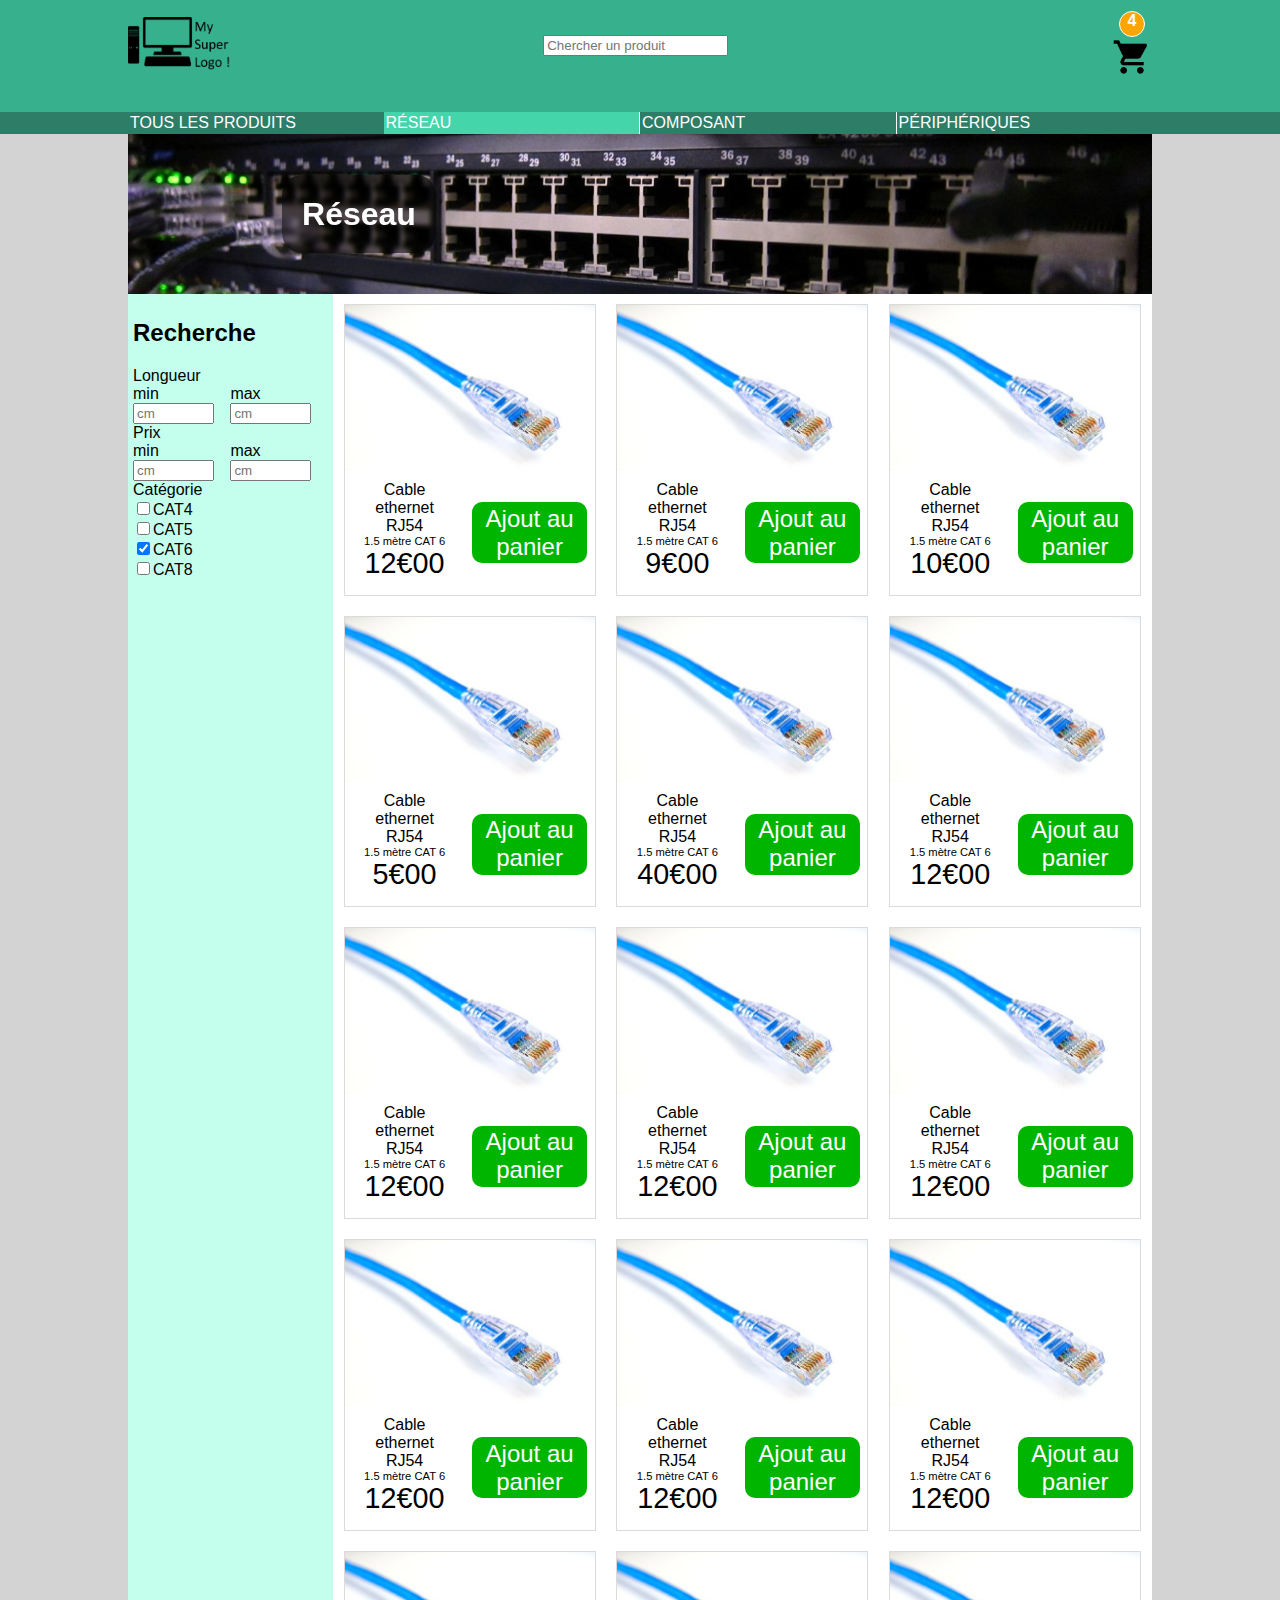
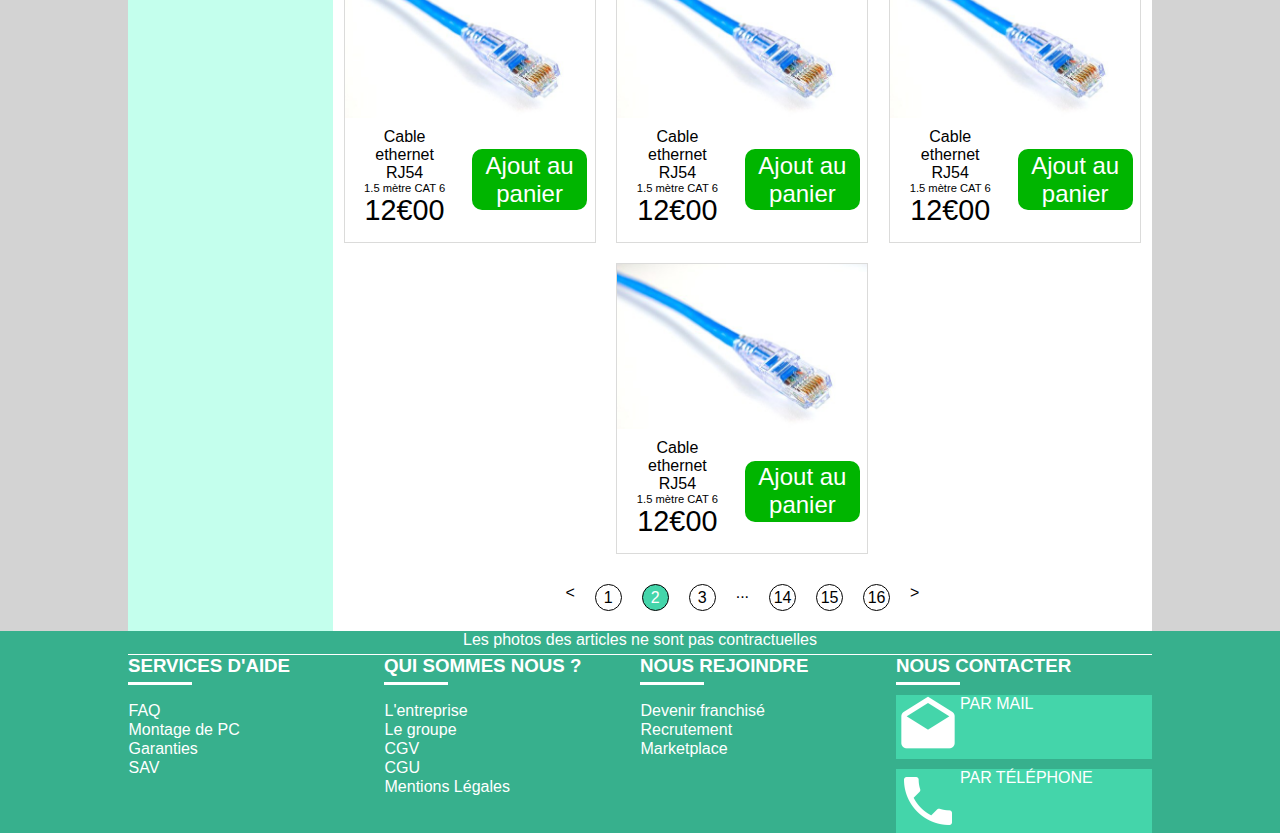
==== commit 5a49073b: "TP1 fini" ====
--- a/index.html
+++ b/index.html
@@ -1,377 +1,415 @@
 <!DOCTYPE html>
 <html>
-    <head>
-        <meta charset="utf-8">
-        <title>ahhhhhhhh</title>
-        <link rel="stylesheet" href="main.css">
-        <link rel="stylesheet" href="gamer.css">
-    </head>
-    <body>
-        <header>
-            <section class="header_PC">
-                <img src="medias/images/menu.png" alt="menu_burger" class="menu">
-                <img src="medias/images/myLogo.png" alt="le_logo" class="logo">
-                <form class="recherche_PC">
-                    <input type="text" placeholder="Chercher un produit" class="bar_recherche">
-                </form>
-                <section class="panier">
-                    <span class="nb_achat">4</span>
-                <a href="#"><img src="medias/images/cart.png" alt="le_panier" class="img_panier"></a> 
-                </section>
-            </section>
-            <section class="header_tel">
-                <form class="recherche_tel">
-                    <input type="text" placeholder="Chercher un produit" class="bar_recherche">
-                </form>
+
+<head>
+    <meta charset="utf-8">
+    <meta name="viewport" content="width=device-width, initial-scale=1.0">
+    <title>ahhhhhhhh</title>
+    <link rel="stylesheet" href="main.css">
+    <link rel="stylesheet" href="gamer.css">
+</head>
+
+<body>
+    <header>
+        <section class="header_PC">
+                <img src="medias/images/menu.png" alt="menu_burger" class="img_menu">
+            <section class="logo">
+                <img src="medias/images/myLogo.png" alt="le_logo" class="img_logo">
             </section>
             
-            
-        </header>
-        <nav>
-            <ul>
-                <li><a href="?">TOUS LES PRODUITS</a></li>
-                <li id="active"><a href="#" >RÉSEAU</a></li>
-                <li class="barre"><a href="?">COMPOSANT</a></li>
-                <li><a href="?">PÉRIPHÉRIQUES</a></li>
-            </ul>
-        </nav>
-        <section class="produit">
-            <article class="presentation">
-                <h1 class="titre">Réseau</h1>
-            </article>
-            <section class="principal">
-                <aside class="filtre">
-                    <form>
-                        <h2>recherche</h2>
+            <form class="recherche_PC">
+                <input type="text" placeholder="Chercher un produit" class="bar_recherche">
+            </form>
+            <section class="panier">
+                <span class="nb_achat">4</span>
+                <a href="#"><img src="medias/images/cart.png" alt="le_panier" class="img_panier"></a>
+            </section>
+        </section>
+        <section class="header_tel">
+            <form class="recherche_tel">
+                <input type="text" placeholder="Chercher un produit" class="bar_recherche">
+            </form>
+        </section>
+
+
+    </header>
+    <nav>
+        <ul>
+            <li><a href="?">TOUS LES PRODUITS</a></li>
+            <li id="active"><a href="#">RÉSEAU</a></li>
+            <li class="barre"><a href="?">COMPOSANT</a></li>
+            <li><a href="?">PÉRIPHÉRIQUES</a></li>
+        </ul>
+    </nav>
+    <section class="produit">
+        <article class="presentation">
+            <h1 class="titre">Réseau</h1>
+        </article>
+        <section class="principal">
+            <aside class="filtre">
+                <form>
+                    <h2>Recherche</h2>
+                    <section>
                         <section>
-                        <label for="longueur">Longueur</label>
-                        <ul>
-                            <li><label for="longueurmin">min</label>                           
-                                <input type="text" placeholder="cm">
-                            </li>
-                            <li>
-                                    <label for="longueurmax">max</label>
+                            <p>Longueur</p>
+                            <section class="no">
+                                <section>
+                                    <p>min</p>
                                     <input type="text" placeholder="cm">
-                            </li>
-                        </ul>
-                        
-                        
+                                </section>
+                                <section>
+                                    <p>max</p>
+                                    <input type="text" placeholder="cm">
+                                </section>
+                            </section>
                         </section>
                         <section>
-                            <label for="Prix">Prix</label>
-                            <ul>
-                                <li>
-                                    <label for="Prixmin">min</label>
+                            <p>Prix</p>
+                            <section class="no">
+                                <section>
+                                    <p>min</p>
                                     <input type="text" placeholder="cm">
-                                </li>
-                                <li>
-                                    <label for="Prixmax">max</label>
+                                </section>
+                                <section>
+                                    <p>max</p>
                                     <input type="text" placeholder="cm">
-                                </li>
-                            </ul>
-                            
-                            
+                                </section>
+                            </section>
                         </section>
                         <section>
-                            <label for="categorie">Catégorie</label>
-                            <label for="CAT4"><input type="checkbox">CAT4</label>
-                            <label for="CAT5"><input type="checkbox">CAT5</label>
-                            <label for="CAT6"><input type="checkbox">CAT6</label>
-                            <label for="CAT8"><input type="checkbox">CAT8</label>
+                            <p>Catégorie</p>
+                            <section class="type">
+                                <section>
+                                    <input type="checkbox">
+                                </section>
+                                <section>
+                                    <p>CAT4</p>
+                                </section>
+                            </section>
+                            
+                            <section class="type">
+                                <section>
+                                    <input type="checkbox">
+                                </section>
+                                <section>
+                                    <p>CAT5</p>
+                                </section>
+                            </section>
+                            <section class="type">
+                                <section>
+                                    <input type="checkbox" checked>
+                                </section>
+                                <section>
+                                    <p>CAT6</p>
+                                </section>
+                            </section>
+                            <section class="type">
+                                <section>
+                                    <input type="checkbox">
+                                </section>
+                                <section>
+                                    <p>CAT8</p>
+                                </section>
+                            </section>
                         </section>
-                    </form> 
-                </aside>
-                <section class="tableau">
-                    <article class="row_article">
-                        <section>
-                            <article>
-                                <img src="medias/images/ethernet.jpg" alt="cable">
-                            </article>
-                            <article>
-                                <section>
-                                    <p class="nom">Cable ethernet RJ54</p>
-                                    <p class="cara">1.5 mètre CAT 6</p>
-                                    <p class="prix">12€00</p>
-                                </section>
-                                <button>Ajout au panier</button>
-                            </article>
-                        </section>
-                        <section>
-                            <article>
-                                <img src="medias/images/ethernet.jpg" alt="cable">
-                                
-                            </article>
-                            <article>
-                                <section>
-                                    <p class="nom">Cable ethernet RJ54</p>
-                                    <p class="cara">1.5 mètre CAT 6</p>
-                                    <p class="prix">9€00</p>
-                                </section>
-                                <button>Ajout au panier</button>
-                            </article>
-                        </section>
-                        <section>
-                            <article>
-                                <img src="medias/images/ethernet.jpg" alt="cable">
-                                
-                            </article>
-                            <article>
-                                <section>
-                                    <p class="nom">Cable ethernet RJ54</p>
-                                    <p class="cara">1.5 mètre CAT 6</p>
-                                    <p class="prix">10€00</p>
-                                </section>
-                                <button>Ajout au panier</button>
-                            </article>
-                        </section>
-                        <section>
-                            <article>
-                                <img src="medias/images/ethernet.jpg" alt="cable">
-                                
-                            </article>
-                            <article>
-                                <section>
-                                    <p class="nom">Cable ethernet RJ54</p>
-                                    <p class="cara">1.5 mètre CAT 6</p>
-                                    <p class="prix">5€00</p>
-                                </section>
-                                <button>Ajout au panier</button>
-                            </article>
-                        </section> 
-
-                        <section>
-                            <article>
-                                <img src="medias/images/ethernet.jpg" alt="cable">
-                                
-                            </article>
-                            <article>
-                                <section>
-                                    <p class="nom">Cable ethernet RJ54</p>
-                                    <p class="cara">1.5 mètre CAT 6</p>
-                                    <p class="prix">40€00</p>
-                                </section>
-                                <button>Ajout au panier</button>
-                            </article>
-                        </section>
-                        <section>
-                            <article>
-                                <img src="medias/images/ethernet.jpg" alt="cable">
-                                
-                            </article>
-                            <article>
-                                <section>
-                                    <p class="nom">Cable ethernet RJ54</p>
-                                    <p class="cara">1.5 mètre CAT 6</p>
-                                    <p class="prix">12€00</p>
-                                </section>
-                                <button>Ajout au panier</button>
-                            </article>
-                        </section>
-                        <section>
-                            <article>
-                                <img src="medias/images/ethernet.jpg" alt="cable">
-                                
-                            </article>
-                            <article>
-                                <section>
-                                    <p class="nom">Cable ethernet RJ54</p>
-                                    <p class="cara">1.5 mètre CAT 6</p>
-                                    <p class="prix">12€00</p>
-                                </section>
-                                <button>Ajout au panier</button>
-                            </article>
-                        </section>
-                        <section>
-                            <article>
-                                <img src="medias/images/ethernet.jpg" alt="cable">
-                                
-                            </article>
-                            <article>
-                                <section>
-                                    <p class="nom">Cable ethernet RJ54</p>
-                                    <p class="cara">1.5 mètre CAT 6</p>
-                                    <p class="prix">12€00</p>
-                                </section>
-                                <button>Ajout au panier</button>
-                            </article>
-                        </section> 
-                            <section>
-                                <article>
-                                    <img src="medias/images/ethernet.jpg" alt="cable">
-                                    
-                                </article>
-                                <article>
-                                    <section>
-                                        <p class="nom">Cable ethernet RJ54</p>
-                                        <p class="cara">1.5 mètre CAT 6</p>
-                                        <p class="prix">12€00</p>
-                                    </section>
-                                    <button>Ajout au panier</button>
-                                </article>
-                            </section>
-                            <section>
-                                <article>
-                                    <img src="medias/images/ethernet.jpg" alt="cable">
-                                    
-                                </article>
-                                <article>
-                                    <section>
-                                        <p class="nom">Cable ethernet RJ54</p>
-                                        <p class="cara">1.5 mètre CAT 6</p>
-                                        <p class="prix">12€00</p>
-                                    </section>
-                                    <button>Ajout au panier</button>
-                                </article>
-                            </section>
-                            <section>
-                                <article>
-                                    <img src="medias/images/ethernet.jpg" alt="cable">
-                                    
-                                </article>
-                                <article>
-                                    <section>
-                                        <p class="nom">Cable ethernet RJ54</p>
-                                        <p class="cara">1.5 mètre CAT 6</p>
-                                        <p class="prix">12€00</p>
-                                    </section>
-                                    <button>Ajout au panier</button>
-                                </article>
-                            </section>
-                            <section>
-                                <article>
-                                    <img src="medias/images/ethernet.jpg" alt="cable">
-                                    
-                                </article>
-                                <article>
-                                    <section>
-                                        <p class="nom">Cable ethernet RJ54</p>
-                                        <p class="cara">1.5 mètre CAT 6</p>
-                                        <p class="prix">12€00</p>
-                                    </section>
-                                    <button>Ajout au panier</button>
-                                </article>
-                            </section> 
-                            <section>
-                                <article>
-                                    <img src="medias/images/ethernet.jpg" alt="cable">
-                                    
-                                </article>
-                                <article>
-                                    <section>
-                                        <p class="nom">Cable ethernet RJ54</p>
-                                        <p class="cara">1.5 mètre CAT 6</p>
-                                        <p class="prix">12€00</p>
-                                    </section>
-                                    <button>Ajout au panier</button>
-                                </article>
-                            </section>
-                            <section>
-                                <article>
-                                    <img src="medias/images/ethernet.jpg" alt="cable">
-                                    
-                                </article>
-                                <article>
-                                    <section>
-                                        <p class="nom">Cable ethernet RJ54</p>
-                                        <p class="cara">1.5 mètre CAT 6</p>
-                                        <p class="prix">12€00</p>
-                                    </section>
-                                    <button>Ajout au panier</button>
-                                </article>
-                            </section>
-                            <section>
-                                <article>
-                                    <img src="medias/images/ethernet.jpg" alt="cable">
-                                    
-                                </article>
-                                <article>
-                                    <section>
-                                        <p class="nom">Cable ethernet RJ54</p>
-                                        <p class="cara">1.5 mètre CAT 6</p>
-                                        <p class="prix">12€00</p>
-                                    </section>
-                                    <button>Ajout au panier</button>
-                                </article>
-                            </section>
-                            <section>
-                                <article>
-                                    <img src="medias/images/ethernet.jpg" alt="cable">
-                                    
-                                </article>
-                                <article>
-                                    <section>
-                                        <p class="nom">Cable ethernet RJ54</p>
-                                        <p class="cara">1.5 mètre CAT 6</p>
-                                        <p class="prix">12€00</p>
-                                    </section>
-                                    <button>Ajout au panier</button>
-                                </article>
-                                
-                            </section>
-                    </article>
-                            <article class="page">
-                                <section>
-                                    <a href="?">&lt;</a>
-                                    <a href="?" class="num">1</a>
-                                    <a href="?" id="active" class="num">2</a>
-                                    <a href="?" class="num">3</a>
-                                    <a href="?">...</a>
-                                    <a href="?" class="num">14</a>
-                                    <a href="?" class="num">15</a>
-                                    <a href="?" class="num">16</a>
-                                    <a href="?">&gt;</a>
-                                </section>
-                            </article>
-                        </section> 
+                    </section>
+                    
+                </form>
+            </aside>
+            <section class="tableau">
+                <article class="row_article">
+                    <section>
+                        <article>
+                            <img src="medias/images/ethernet.jpg" alt="cable">
+                        </article>
+                        <article>
+                            <section>
+                                <p class="nom">Cable ethernet RJ54</p>
+                                <p class="cara">1.5 mètre CAT 6</p>
+                                <p class="prix">12€00</p>
+                            </section>
+                            <button>Ajout au panier</button>
+                        </article>
+                    </section>
+                    <section>
+                        <article>
+                            <img src="medias/images/ethernet.jpg" alt="cable">
+
+                        </article>
+                        <article>
+                            <section>
+                                <p class="nom">Cable ethernet RJ54</p>
+                                <p class="cara">1.5 mètre CAT 6</p>
+                                <p class="prix">9€00</p>
+                            </section>
+                            <button>Ajout au panier</button>
+                        </article>
+                    </section>
+                    <section>
+                        <article>
+                            <img src="medias/images/ethernet.jpg" alt="cable">
+
+                        </article>
+                        <article>
+                            <section>
+                                <p class="nom">Cable ethernet RJ54</p>
+                                <p class="cara">1.5 mètre CAT 6</p>
+                                <p class="prix">10€00</p>
+                            </section>
+                            <button>Ajout au panier</button>
+                        </article>
+                    </section>
+                    <section>
+                        <article>
+                            <img src="medias/images/ethernet.jpg" alt="cable">
+
+                        </article>
+                        <article>
+                            <section>
+                                <p class="nom">Cable ethernet RJ54</p>
+                                <p class="cara">1.5 mètre CAT 6</p>
+                                <p class="prix">5€00</p>
+                            </section>
+                            <button>Ajout au panier</button>
+                        </article>
+                    </section>
+
+                    <section>
+                        <article>
+                            <img src="medias/images/ethernet.jpg" alt="cable">
+
+                        </article>
+                        <article>
+                            <section>
+                                <p class="nom">Cable ethernet RJ54</p>
+                                <p class="cara">1.5 mètre CAT 6</p>
+                                <p class="prix">40€00</p>
+                            </section>
+                            <button>Ajout au panier</button>
+                        </article>
+                    </section>
+                    <section>
+                        <article>
+                            <img src="medias/images/ethernet.jpg" alt="cable">
+
+                        </article>
+                        <article>
+                            <section>
+                                <p class="nom">Cable ethernet RJ54</p>
+                                <p class="cara">1.5 mètre CAT 6</p>
+                                <p class="prix">12€00</p>
+                            </section>
+                            <button>Ajout au panier</button>
+                        </article>
+                    </section>
+                    <section>
+                        <article>
+                            <img src="medias/images/ethernet.jpg" alt="cable">
+
+                        </article>
+                        <article>
+                            <section>
+                                <p class="nom">Cable ethernet RJ54</p>
+                                <p class="cara">1.5 mètre CAT 6</p>
+                                <p class="prix">12€00</p>
+                            </section>
+                            <button>Ajout au panier</button>
+                        </article>
+                    </section>
+                    <section>
+                        <article>
+                            <img src="medias/images/ethernet.jpg" alt="cable">
+
+                        </article>
+                        <article>
+                            <section>
+                                <p class="nom">Cable ethernet RJ54</p>
+                                <p class="cara">1.5 mètre CAT 6</p>
+                                <p class="prix">12€00</p>
+                            </section>
+                            <button>Ajout au panier</button>
+                        </article>
+                    </section>
+                    <section>
+                        <article>
+                            <img src="medias/images/ethernet.jpg" alt="cable">
+
+                        </article>
+                        <article>
+                            <section>
+                                <p class="nom">Cable ethernet RJ54</p>
+                                <p class="cara">1.5 mètre CAT 6</p>
+                                <p class="prix">12€00</p>
+                            </section>
+                            <button>Ajout au panier</button>
+                        </article>
+                    </section>
+                    <section>
+                        <article>
+                            <img src="medias/images/ethernet.jpg" alt="cable">
+
+                        </article>
+                        <article>
+                            <section>
+                                <p class="nom">Cable ethernet RJ54</p>
+                                <p class="cara">1.5 mètre CAT 6</p>
+                                <p class="prix">12€00</p>
+                            </section>
+                            <button>Ajout au panier</button>
+                        </article>
+                    </section>
+                    <section>
+                        <article>
+                            <img src="medias/images/ethernet.jpg" alt="cable">
+
+                        </article>
+                        <article>
+                            <section>
+                                <p class="nom">Cable ethernet RJ54</p>
+                                <p class="cara">1.5 mètre CAT 6</p>
+                                <p class="prix">12€00</p>
+                            </section>
+                            <button>Ajout au panier</button>
+                        </article>
+                    </section>
+                    <section>
+                        <article>
+                            <img src="medias/images/ethernet.jpg" alt="cable">
+
+                        </article>
+                        <article>
+                            <section>
+                                <p class="nom">Cable ethernet RJ54</p>
+                                <p class="cara">1.5 mètre CAT 6</p>
+                                <p class="prix">12€00</p>
+                            </section>
+                            <button>Ajout au panier</button>
+                        </article>
+                    </section>
+                    <section>
+                        <article>
+                            <img src="medias/images/ethernet.jpg" alt="cable">
+
+                        </article>
+                        <article>
+                            <section>
+                                <p class="nom">Cable ethernet RJ54</p>
+                                <p class="cara">1.5 mètre CAT 6</p>
+                                <p class="prix">12€00</p>
+                            </section>
+                            <button>Ajout au panier</button>
+                        </article>
+                    </section>
+                    <section>
+                        <article>
+                            <img src="medias/images/ethernet.jpg" alt="cable">
+
+                        </article>
+                        <article>
+                            <section>
+                                <p class="nom">Cable ethernet RJ54</p>
+                                <p class="cara">1.5 mètre CAT 6</p>
+                                <p class="prix">12€00</p>
+                            </section>
+                            <button>Ajout au panier</button>
+                        </article>
+                    </section>
+                    <section>
+                        <article>
+                            <img src="medias/images/ethernet.jpg" alt="cable">
+
+                        </article>
+                        <article>
+                            <section>
+                                <p class="nom">Cable ethernet RJ54</p>
+                                <p class="cara">1.5 mètre CAT 6</p>
+                                <p class="prix">12€00</p>
+                            </section>
+                            <button>Ajout au panier</button>
+                        </article>
+                    </section>
+                    <section>
+                        <article>
+                            <img src="medias/images/ethernet.jpg" alt="cable">
+
+                        </article>
+                        <article>
+                            <section>
+                                <p class="nom">Cable ethernet RJ54</p>
+                                <p class="cara">1.5 mètre CAT 6</p>
+                                <p class="prix">12€00</p>
+                            </section>
+                            <button>Ajout au panier</button>
+                        </article>
+
+                    </section>
+                </article>
+                <article class="page">
+                    <section>
+                        <a href="?">&lt;</a>
+                        <a href="?" class="num">1</a>
+                        <a href="?" id="active" class="num">2</a>
+                        <a href="?" class="num">3</a>
+                        <a href="?">...</a>
+                        <a href="?" class="num">14</a>
+                        <a href="?" class="num">15</a>
+                        <a href="?" class="num">16</a>
+                        <a href="?">&gt;</a>
+                    </section>
+                </article>
             </section>
         </section>
-        <footer>
-            <p>Les photos des articles ne sont pas contractuelles</p>
-            <section class="footer">
-                <section class="footer_nav">
-                    <h3>SERVICES D'AIDE</h3>
+    </section>
+    <footer>
+        <p>Les photos des articles ne sont pas contractuelles</p>
+        <section class="footer">
+            <section class="footer_nav">
+                <h3>SERVICES D'AIDE</h3>
                 <ul>
-                   <li>FAQ</li>
+                    <li>FAQ</li>
                     <li>Montage de PC</li>
                     <li>Garanties</li>
                     <li>SAV</li>
                 </ul>
-                </section>
-                <section class="footer_nav">
-                    <h3>QUI SOMMES NOUS ?</h3>
-                
-                    <ul>
+            </section>
+            <section class="footer_nav">
+                <h3>QUI SOMMES NOUS ?</h3>
+
+                <ul>
                     <li>L'entreprise</li>
                     <li>Le groupe</li>
                     <li>CGV</li>
                     <li>CGU</li>
                     <li>Mentions Légales</li>
                 </ul>
-                </section>
-                <section class="footer_nav">
-                    <h3>NOUS REJOINDRE</h3>
+            </section>
+            <section class="footer_nav">
+                <h3>NOUS REJOINDRE</h3>
                 <ul>
                     <li>Devenir franchisé</li>
                     <li>Recrutement</li>
                     <li>Marketplace</li>
                 </ul>
-                </section>
-                <section class="footer_nav">
-                    <h3>NOUS CONTACTER</h3>
-                    <article class="contact">
-                        <a href="mailto:!@gmail.com">
-                            <section>
-                                <img src="medias/images/email-open.png" alt="mail"><p>PAR MAIL</p>
-                            </section></a>
-                        <a href="tel:">
-                            <section>
-                                <img src="medias/images/phone.png" alt="tel"><p>PAR TÉLÉPHONE</p>
-                            </section>
-                        </a>
-                    </article>
-                </section>
-            </section>
-        </footer>
-    </body>
-        
-</html>
+            </section>
+            <section class="footer_nav">
+                <h3>NOUS CONTACTER</h3>
+                <article class="contact">
+                    <a href="mailto:!@gmail.com">
+                        <section>
+                            <img src="medias/images/email-open.png" alt="mail">
+                            <p>PAR MAIL</p>
+                        </section>
+                    </a>
+                    <a href="tel:">
+                        <section>
+                            <img src="medias/images/phone.png" alt="tel">
+                            <p>PAR TÉLÉPHONE</p>
+                        </section>
+                    </a>
+                </article>
+            </section>
+        </section>
+    </footer>
+</body>
+
+</html>--- a/main.css
+++ b/main.css
@@ -22,10 +22,12 @@
     margin-left: 10%;
     margin-right: 10%;
     justify-content: space-between;
-}
-.menu{
+    align-items: center;
+}
+.img_menu{
     display: none;
-    width: 10%;
+    width: 60px;
+    height: 60px;
     background-color: #44d5aa;
     cursor: pointer;
 }
@@ -93,8 +95,8 @@
 
 ul li{
     padding: 0.2%;
-    width:25%;
-    text-align: center;
+    width: 100%;
+    text-align: left;
 }
 ul li a{
     text-decoration: none;
@@ -351,5 +353,32 @@
 form section {
     display: flex;
     align-items: baseline;
-}
-
+    flex-direction: column;
+}
+
+form{
+    padding: 5px;
+}
+
+.no input{
+    width: 75%;
+}
+
+.no{
+    display: flex;
+    flex-direction: row;
+}
+
+.no section{
+    display: flex;
+    flex-direction: column;
+}
+
+.type{
+    display: flex;
+    flex-direction: row;
+}
+
+.img_logo{
+    width: 100%;
+}
--- a/gamer.css
+++ b/gamer.css
@@ -16,7 +16,7 @@
         align-items: center;
     }
 
-    .menu{
+    .img_menu{
         display: flex;
     }
 
@@ -50,6 +50,35 @@
         display: none;
     }
 
+    form section {
+        display: flex;
+        align-items: baseline;
+        flex-direction: row;
+    }
+
+    form > section{
+        padding-right: 15%;
+        padding-left: 5%;
+    }
+
+    form section section{
+        display: flex;
+        flex-direction: column;
+    }
+
+    .page section {
+        display: flex;
+        justify-content: space-between;
+        width: 100%;
+    }
+
+}
+
+@media only screen and (max-width:827px){
+    .no{
+        display: flex;
+        flex-direction: column;
+    }
 }
 
 @media only screen and (max-width:1178px){
